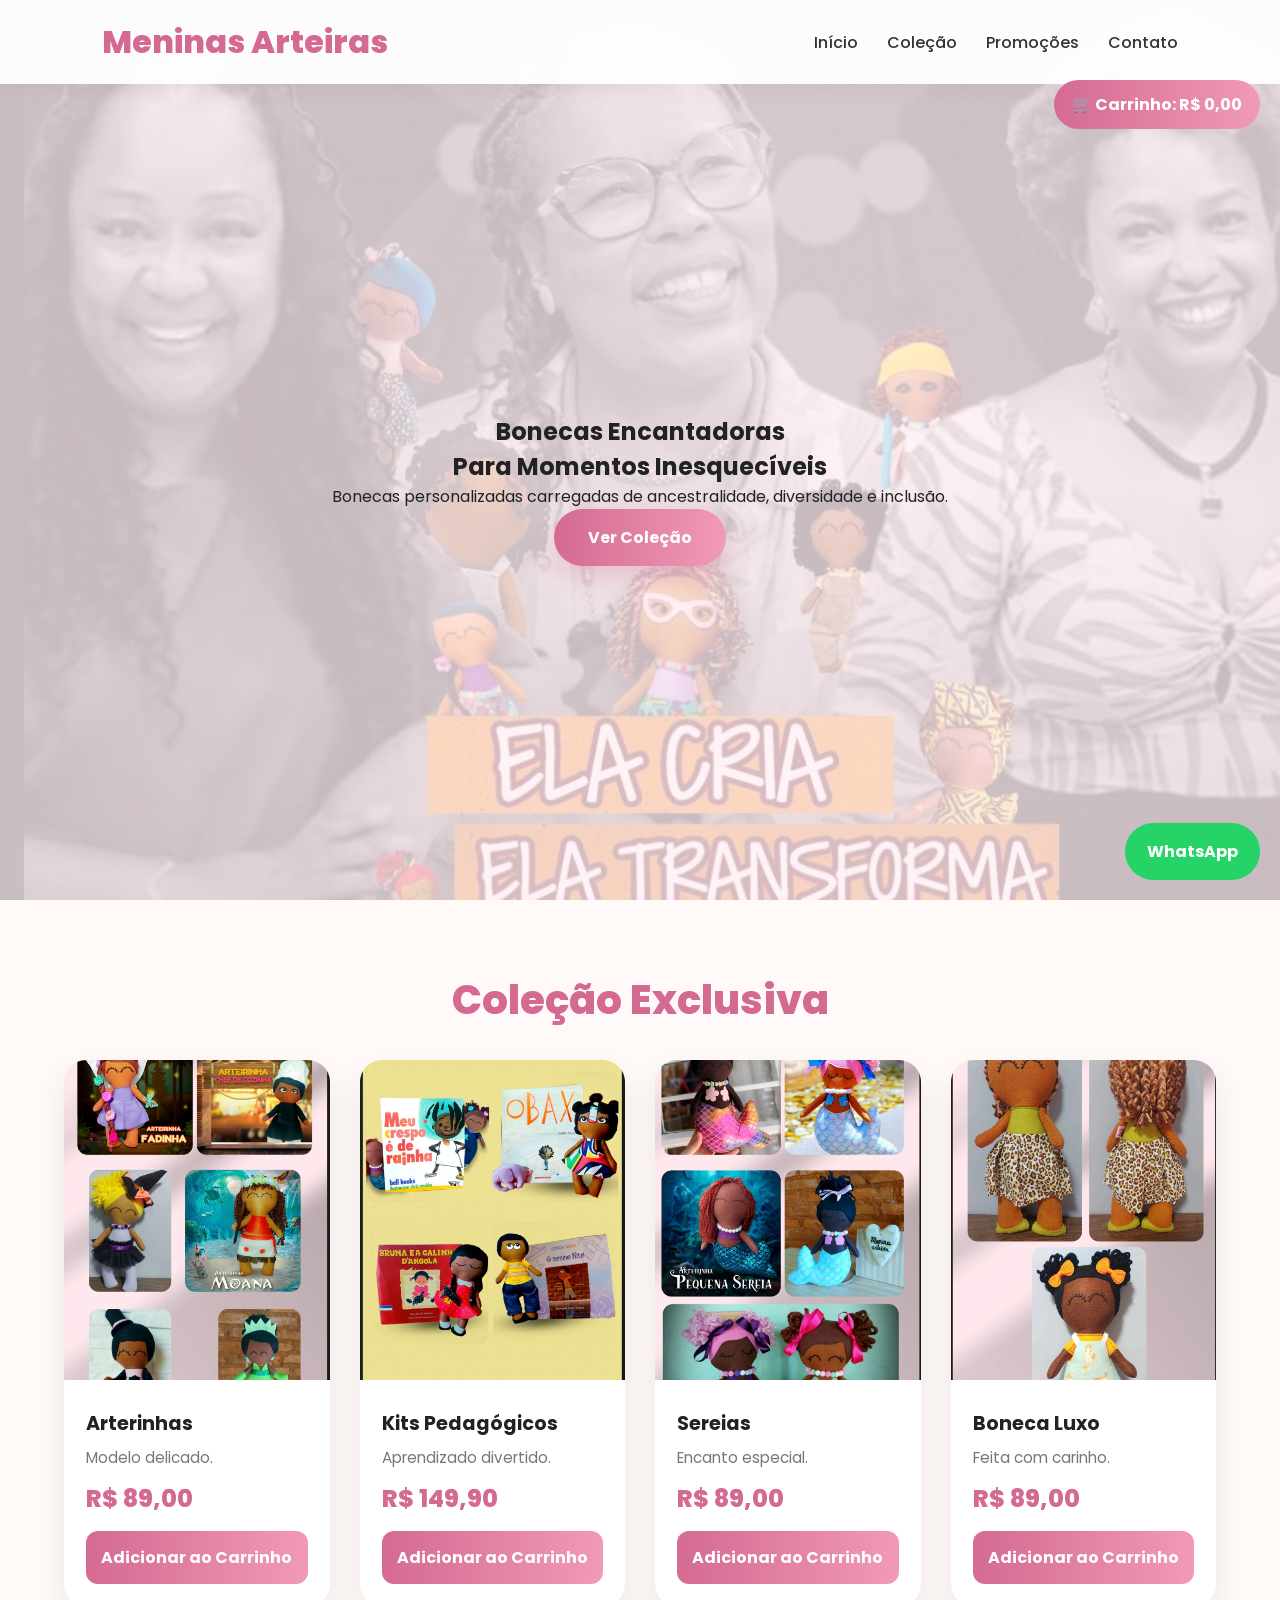
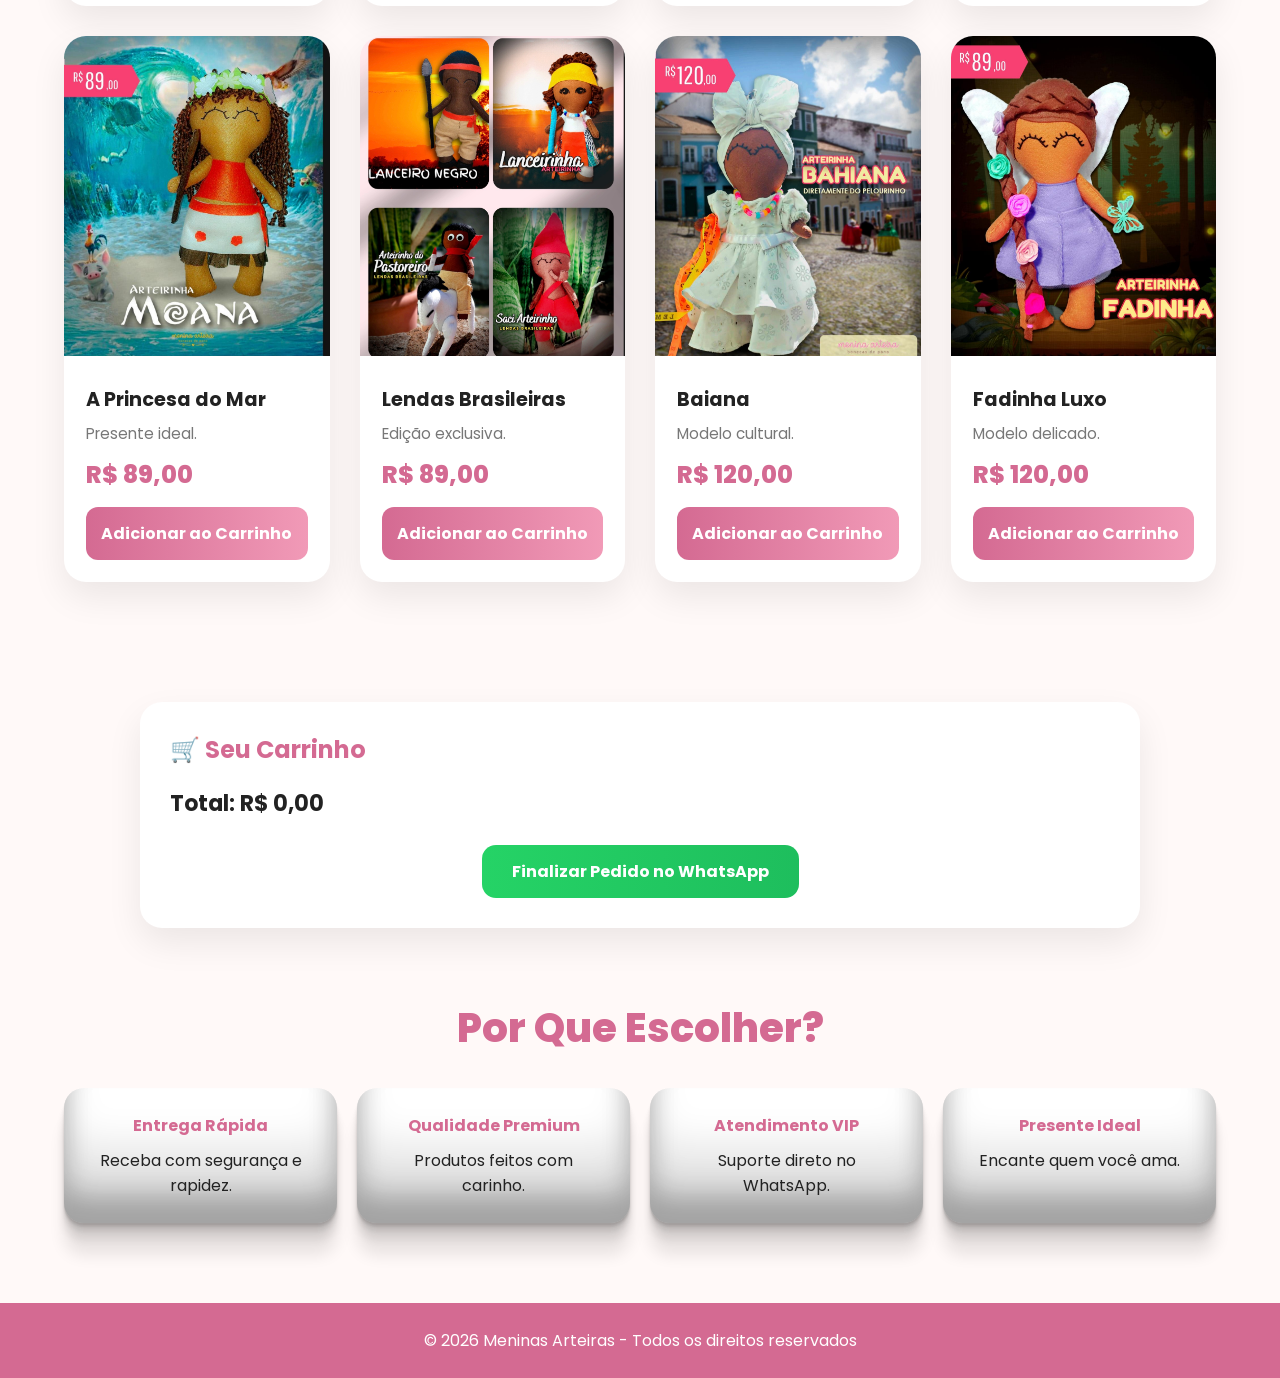
==== index.html @ 26d80d6a "Update index.html" ====
<!DOCTYPE html>
<html lang="pt-BR">
<head>
<meta charset="UTF-8">
<meta name="viewport" content="width=device-width, initial-scale=1.0">
<title>Meninas Arteiras</title>

<link rel="preconnect" href="https://fonts.googleapis.com">
<link href="https://fonts.googleapis.com/css2?family=Poppins:wght@300;400;500;700;800&display=swap" rel="stylesheet">

<style>
*{
margin:0;
padding:0;
box-sizing:border-box;
font-family:'Poppins',sans-serif;
}

body{
background:#fff9f8;
color:#222;
}

/* HEADER */
header{
position:fixed;
top:0;
left:0;
width:100%;
padding:18px 8%;
display:flex;
justify-content:space-between;
align-items:center;
background:rgba(255,255,255,0.95);
backdrop-filter:blur(10px);
z-index:999;
box-shadow:0 5px 20px rgba(0,0,0,.05);
}

.logo{
font-size:2rem;
font-weight:800;
color:#d46a92;
}

nav a{
text-decoration:none;
margin-left:25px;
font-weight:500;
color:#333;
transition:.3s;
}

nav a:hover{
color:#d46a92;
}

/* HERO */
.hero{
min-height:100vh;
display:flex;
align-items:center;
justify-content:center;
text-align:center;
padding:120px 20px 40px;

background:
linear-gradient(rgba(255,240,245,0.78), rgba(255,240,245,0.78)),
url("img/fundo.jpeg");

background-size:cover;
background-position:right center;
background-repeat:no-repeat;
}

/* CELULAR */
@media(max-width:768px){

.hero{
padding:100px 20px 40px;
background-size:cover;
background-position:65% center;
}

.hero h1{
font-size:2.2rem;
line-height:1.2;
}

.hero p{
font-size:1rem;
}

}


.btn{
display:inline-block;
padding:16px 34px;
background:linear-gradient(90deg,#d46a92,#f19ab7);
color:#fff;
text-decoration:none;
font-weight:700;
border-radius:50px;
box-shadow:0 10px 25px rgba(212,106,146,.3);
transition:.3s;
}

.btn:hover{
transform:translateY(-5px);
}

/* TITULO */
.titulo{
text-align:center;
font-size:2.5rem;
margin:70px 0 30px;
color:#d46a92;
font-weight:800;
}

/* PRODUTOS */
.produtos{
width:90%;
max-width:1400px;
margin:auto;
display:grid;
grid-template-columns:repeat(4,1fr);
gap:30px;
padding-bottom:70px;
}

.card{
background:#fff;
border-radius:22px;
overflow:hidden;
box-shadow:0 15px 35px rgba(0,0,0,.08);
transition:.4s;
}

.card:hover{
transform:translateY(-10px);
}

.card img{
width:100%;
height:320px;
object-fit:cover;
}

.info{
padding:22px;
}

.info h3{
font-size:1.2rem;
margin-bottom:8px;
}

.info p{
color:#777;
font-size:.95rem;
margin-bottom:12px;
}

.preco{
font-size:1.5rem;
font-weight:800;
color:#d46a92;
margin-bottom:15px;
}

button{
width:100%;
padding:14px;
border:none;
border-radius:12px;
background:linear-gradient(90deg,#d46a92,#f19ab7);
color:#fff;
font-size:1rem;
font-weight:700;
cursor:pointer;
transition:.3s;
}

button:hover{
transform:scale(1.03);
}

/* CARRINHO */
#carrinho-total{
position:fixed;
top:80px;
right:20px;
background:linear-gradient(90deg,#d46a92,#f19ab7);
color:#fff;
padding:12px 18px;
border-radius:50px;
font-weight:700;
z-index:999;
}

#carrinho{
background:#fff;
width:90%;
max-width:1000px;
margin:50px auto;
padding:30px;
border-radius:22px;
box-shadow:0 15px 35px rgba(0,0,0,.08);
}

#carrinho h2{
color:#d46a92;
margin-bottom:20px;
}

#lista-carrinho{
list-style:none;
padding:0;
}

#lista-carrinho li{
background:#fff7fa;
padding:15px;
border-radius:12px;
margin-bottom:12px;
display:flex;
justify-content:space-between;
align-items:center;
gap:15px;
flex-wrap:wrap;
}

#lista-carrinho button{
width:auto;
padding:10px 18px;
background:#ff4d6d;
}

.btn-finalizar{
width:auto;
padding:14px 30px;
display:block;
margin:25px auto 0;
background:linear-gradient(90deg,#25D366,#1ebe5d);
border-radius:14px;
}

/* BENEFICIOS */
.beneficios{
display:grid;
grid-template-columns:repeat(auto-fit,minmax(220px,1fr));
gap:20px;
width:90%;
max-width:1200px;
margin:0 auto 80px;
}

.box{
background:#fff;
padding:25px;
border-radius:20px;
text-align:center;
box-shadow: rgba(0, 0, 0, 0.17) 0px -23px 25px 0px inset, rgba(0, 0, 0, 0.15) 0px -36px 30px 0px inset, rgba(0, 0, 0, 0.1) 0px -79px 40px 0px inset, rgba(0, 0, 0, 0.06) 0px 2px 1px, rgba(0, 0, 0, 0.09) 0px 4px 2px, rgba(0, 0, 0, 0.09) 0px 8px 4px, rgba(0, 0, 0, 0.09) 0px 16px 8px, rgba(0, 0, 0, 0.09) 0px 32px 16px;
}

.box h4{
color:#d46a92;
margin-bottom:10px;
}

/* WHATSAPP */
.whats{
position:fixed;
right:20px;
bottom:20px;
background:#25D366;
color:#fff;
padding:16px 22px;
border-radius:50px;
text-decoration:none;
font-weight:700;
z-index:999;
}

/* FOOTER */
footer{
background:#d46a92;
color:#fff;
text-align:center;
padding:25px;
margin-top:50px;
}

/* RESPONSIVO */
@media(max-width:1000px){
.produtos{
grid-template-columns:repeat(2,1fr);
}
}

@media(max-width:768px){

nav{
display:none;
}

.hero h1{
font-size:2.6rem;
}

.card img{
height:260px;
}

#carrinho-total{
top:auto;
bottom:80px;
right:15px;
}
}

@media(max-width:600px){
.produtos{
grid-template-columns:1fr;
}
}
</style>
</head>

<body>

<header>
<div class="logo">Meninas Arteiras</div>

<nav>
<a href="#">Início</a>
<a href="#produtos">Coleção</a>
<a href="#">Promoções</a>
<a href="#">Contato</a>
</nav>
</header>

<section class="hero">
<div>
<h1>Bonecas Encantadoras<br>Para Momentos Inesquecíveis</h1>
<p>Bonecas personalizadas carregadas de ancestralidade, diversidade e inclusão.</p>

<a href="https://www.instagram.com/meninaarteirabonecasdepano?igsh=MTU3bzZnc3U4emwzcA==" class="btn" target="_blank">
Ver Coleção
</a>
</div>
</section>

<h2 class="titulo" id="produtos">Coleção Exclusiva</h2>

<section class="produtos">

<div class="card">
<img src="img/arterinha.jpg">
<div class="info">
<h3>Arterinhas</h3>
<p>Modelo delicado.</p>
<div class="preco">R$ 89,00</div>
<button onclick="adicionar('Arterinhas',89)">Adicionar ao Carrinho</button>
</div>
</div>

<div class="card">
<img src="img/kits.jpg">
<div class="info">
<h3>Kits Pedagógicos</h3>
<p>Aprendizado divertido.</p>
<div class="preco">R$ 149,90</div>
<button onclick="adicionar('Kits Pedagógicos',149.90)">Adicionar ao Carrinho</button>
</div>
</div>

<div class="card">
<img src="img/sereias.jpg">
<div class="info">
<h3>Sereias</h3>
<p>Encanto especial.</p>
<div class="preco">R$ 89,00</div>
<button onclick="adicionar('Sereias',89)">Adicionar ao Carrinho</button>
</div>
</div>

<div class="card">
<img src="img/arterinhas.jpg">
<div class="info">
<h3>Boneca Luxo</h3>
<p>Feita com carinho.</p>
<div class="preco">R$ 89,00</div>
<button onclick="adicionar('Boneca Luxo',89)">Adicionar ao Carrinho</button>
</div>
</div>

<div class="card">
<img src="img/moana.jpeg">
<div class="info">
<h3>A Princesa do Mar</h3>
<p>Presente ideal.</p>
<div class="preco">R$ 89,00</div>
<button onclick="adicionar('Princesa do Mar',89)">Adicionar ao Carrinho</button>
</div>
</div>

<div class="card">
<img src="img/lendas.jpg">
<div class="info">
<h3>Lendas Brasileiras</h3>
<p>Edição exclusiva.</p>
<div class="preco">R$ 89,00</div>
<button onclick="adicionar('Lendas Brasileiras',89)">Adicionar ao Carrinho</button>
</div>
</div>

<div class="card">
<img src="img/baia.jpeg">
<div class="info">
<h3>Baiana</h3>
<p>Modelo cultural.</p>
<div class="preco">R$ 120,00</div>
<button onclick="adicionar('Baiana',120)">Adicionar ao Carrinho</button>
</div>
</div>

<div class="card">
<img src="img/fadinha.jpeg">
<div class="info">
<h3>Fadinha Luxo</h3>
<p>Modelo delicado.</p>
<div class="preco">R$ 120,00</div>
<button onclick="adicionar('Fadinha Luxo',120)">Adicionar ao Carrinho</button>
</div>
</div>

</section>

<section id="carrinho">

<h2>🛒 Seu Carrinho</h2>

<ul id="lista-carrinho"></ul>

<div style="margin-top:20px;font-size:22px;font-weight:700;">
Total: <span id="total">R$ 0,00</span>
</div>

<button class="btn-finalizar" onclick="finalizarCompra()">
Finalizar Pedido no WhatsApp
</button>

</section>

<div id="carrinho-total">
🛒 Carrinho: R$ 0,00
</div>

<h2 class="titulo">Por Que Escolher?</h2>

<section class="beneficios">

<div class="box">
<h4>Entrega Rápida</h4>
<p>Receba com segurança e rapidez.</p>
</div>

<div class="box">
<h4>Qualidade Premium</h4>
<p>Produtos feitos com carinho.</p>
</div>

<div class="box">
<h4>Atendimento VIP</h4>
<p>Suporte direto no WhatsApp.</p>
</div>

<div class="box">
<h4>Presente Ideal</h4>
<p>Encante quem você ama.</p>
</div>

</section>

<a class="whats" href="https://wa.me/55SEUNUMERO" target="_blank">
WhatsApp
</a>

<footer>
© 2026 Meninas Arteiras - Todos os direitos reservados
</footer>

<script src="script.js"></script>

</body>
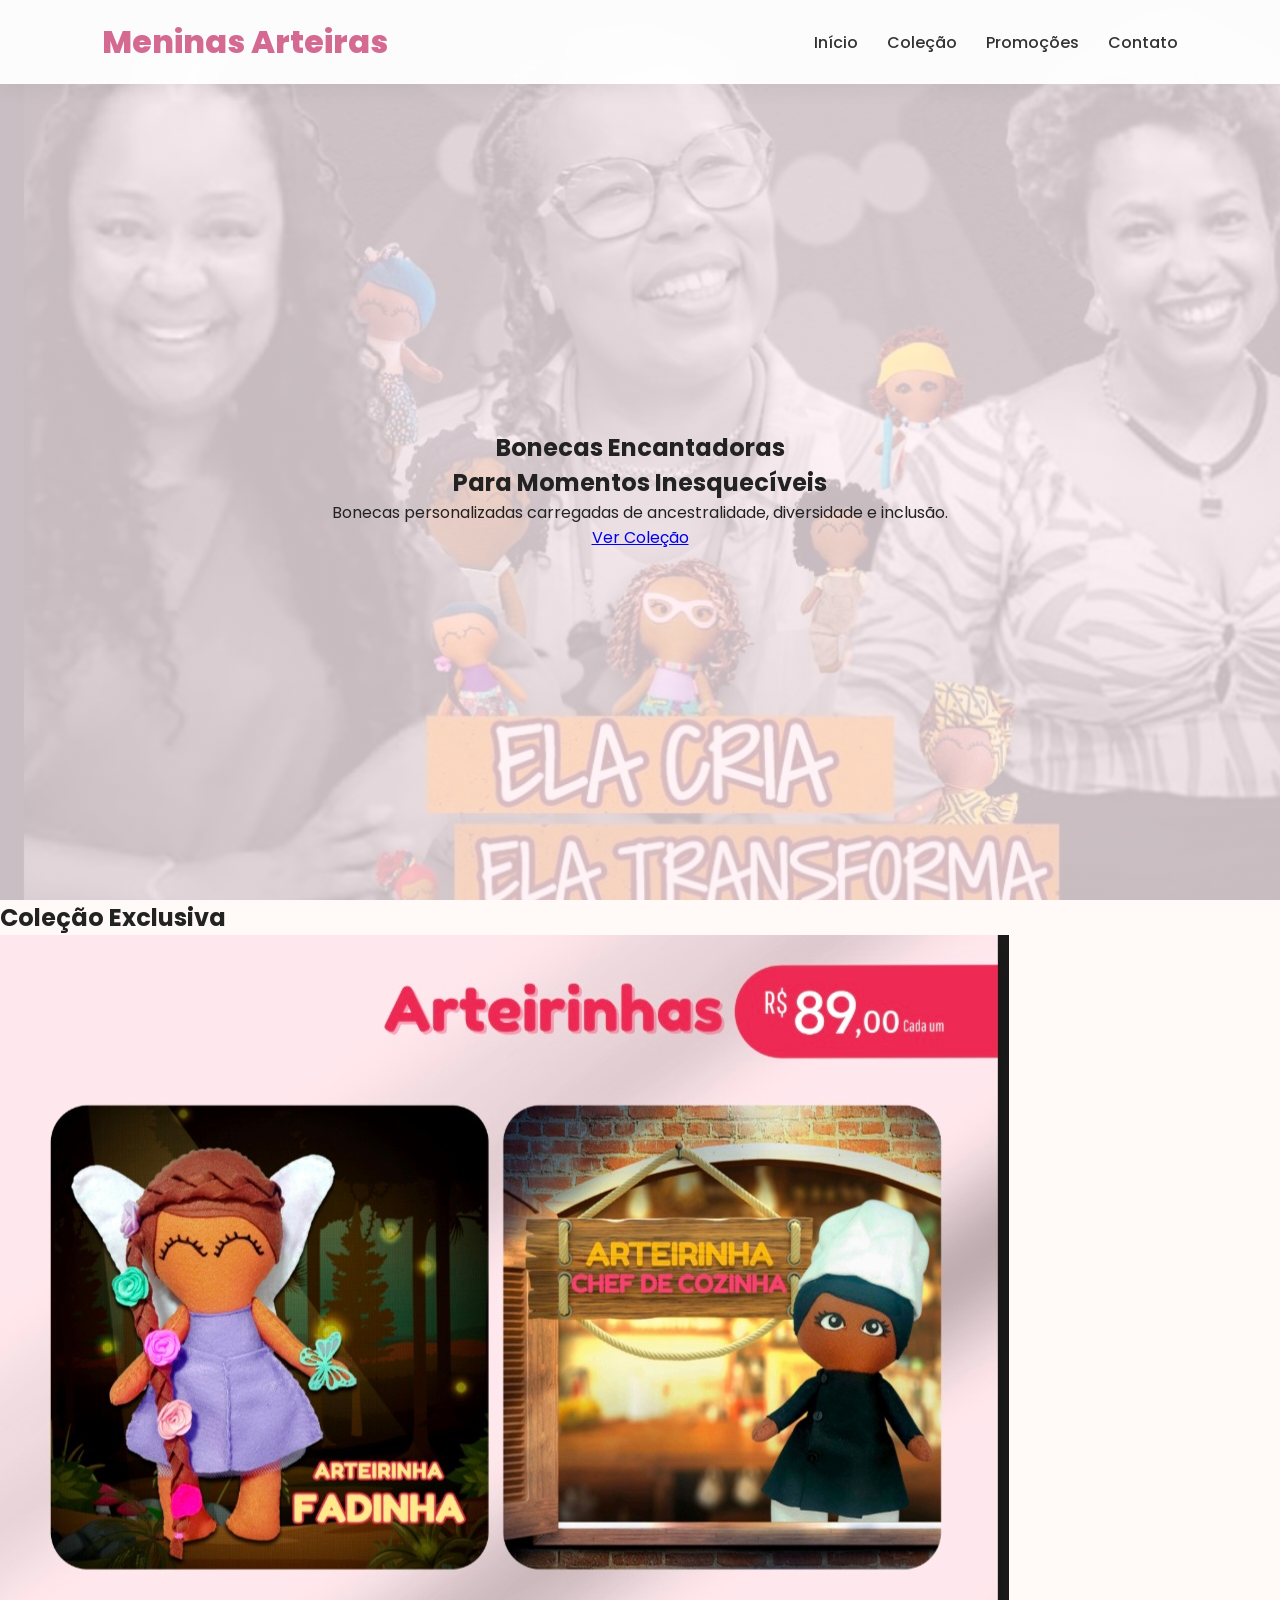
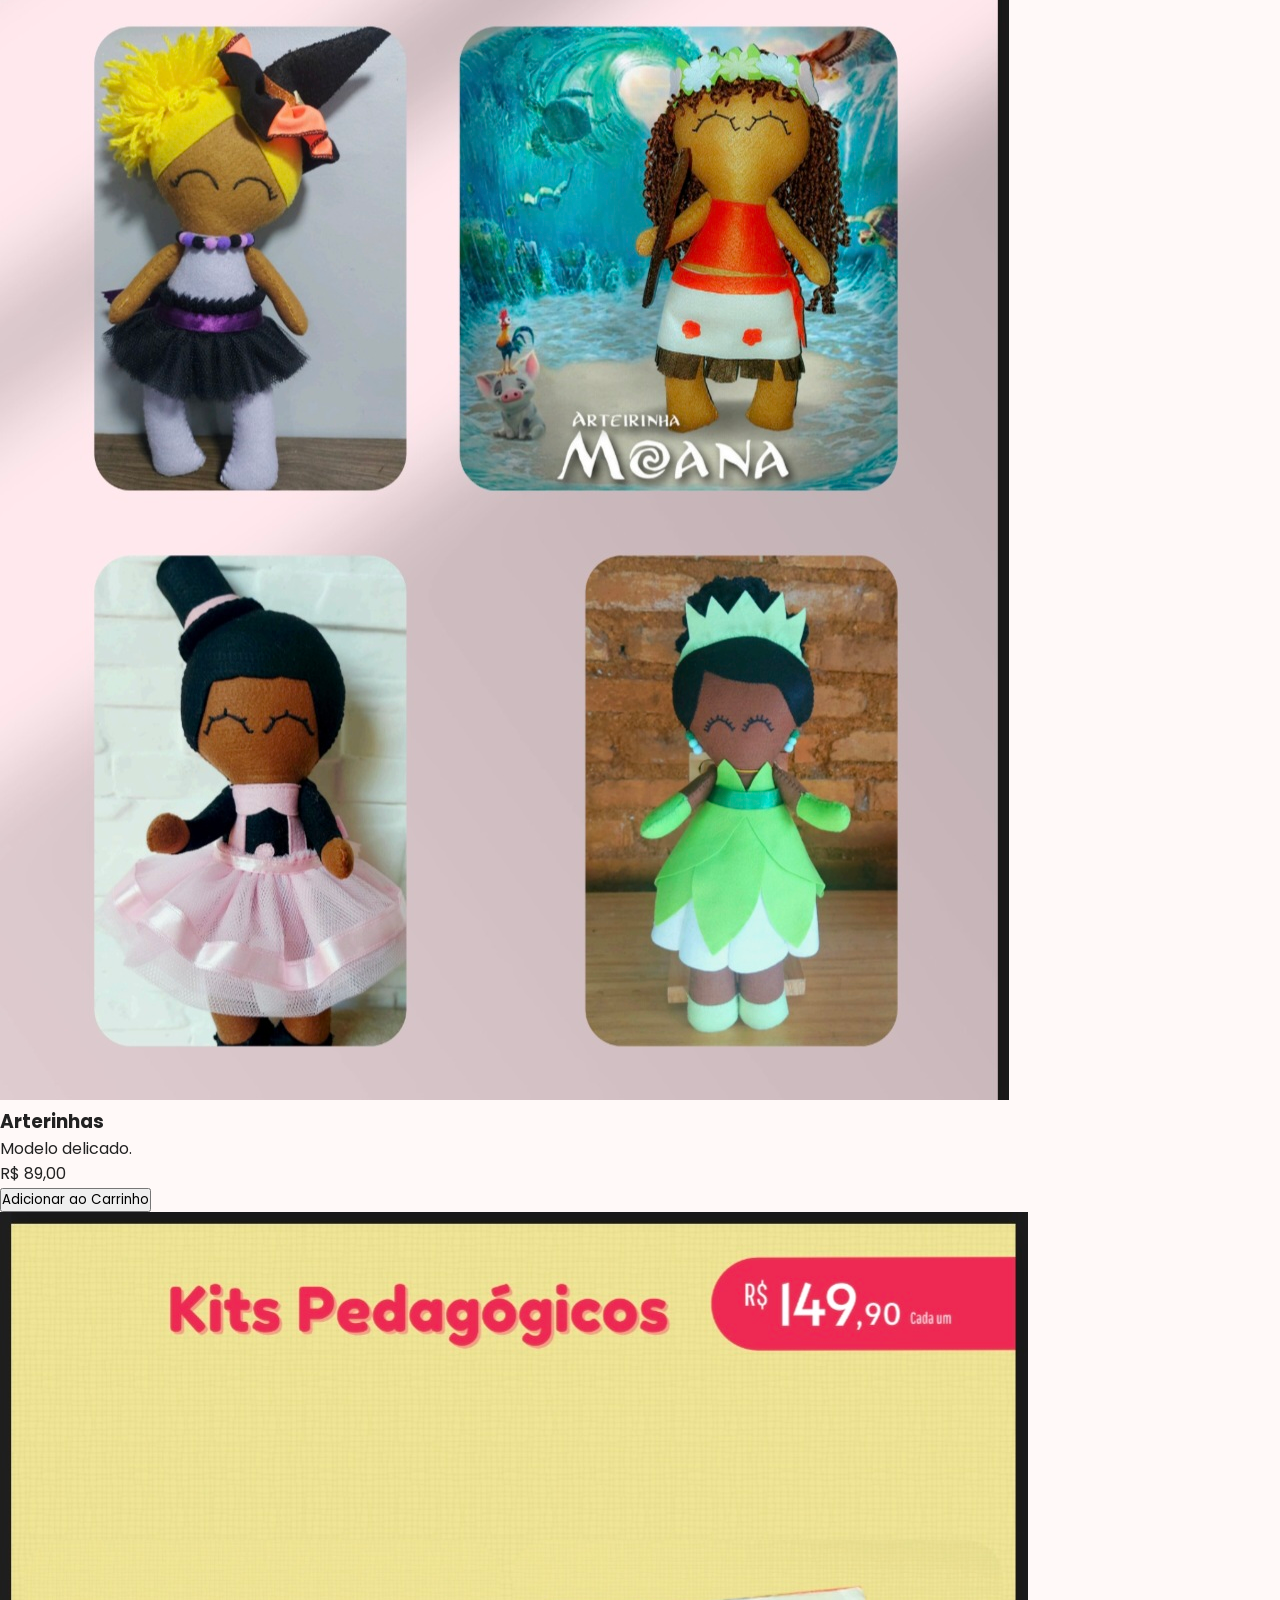
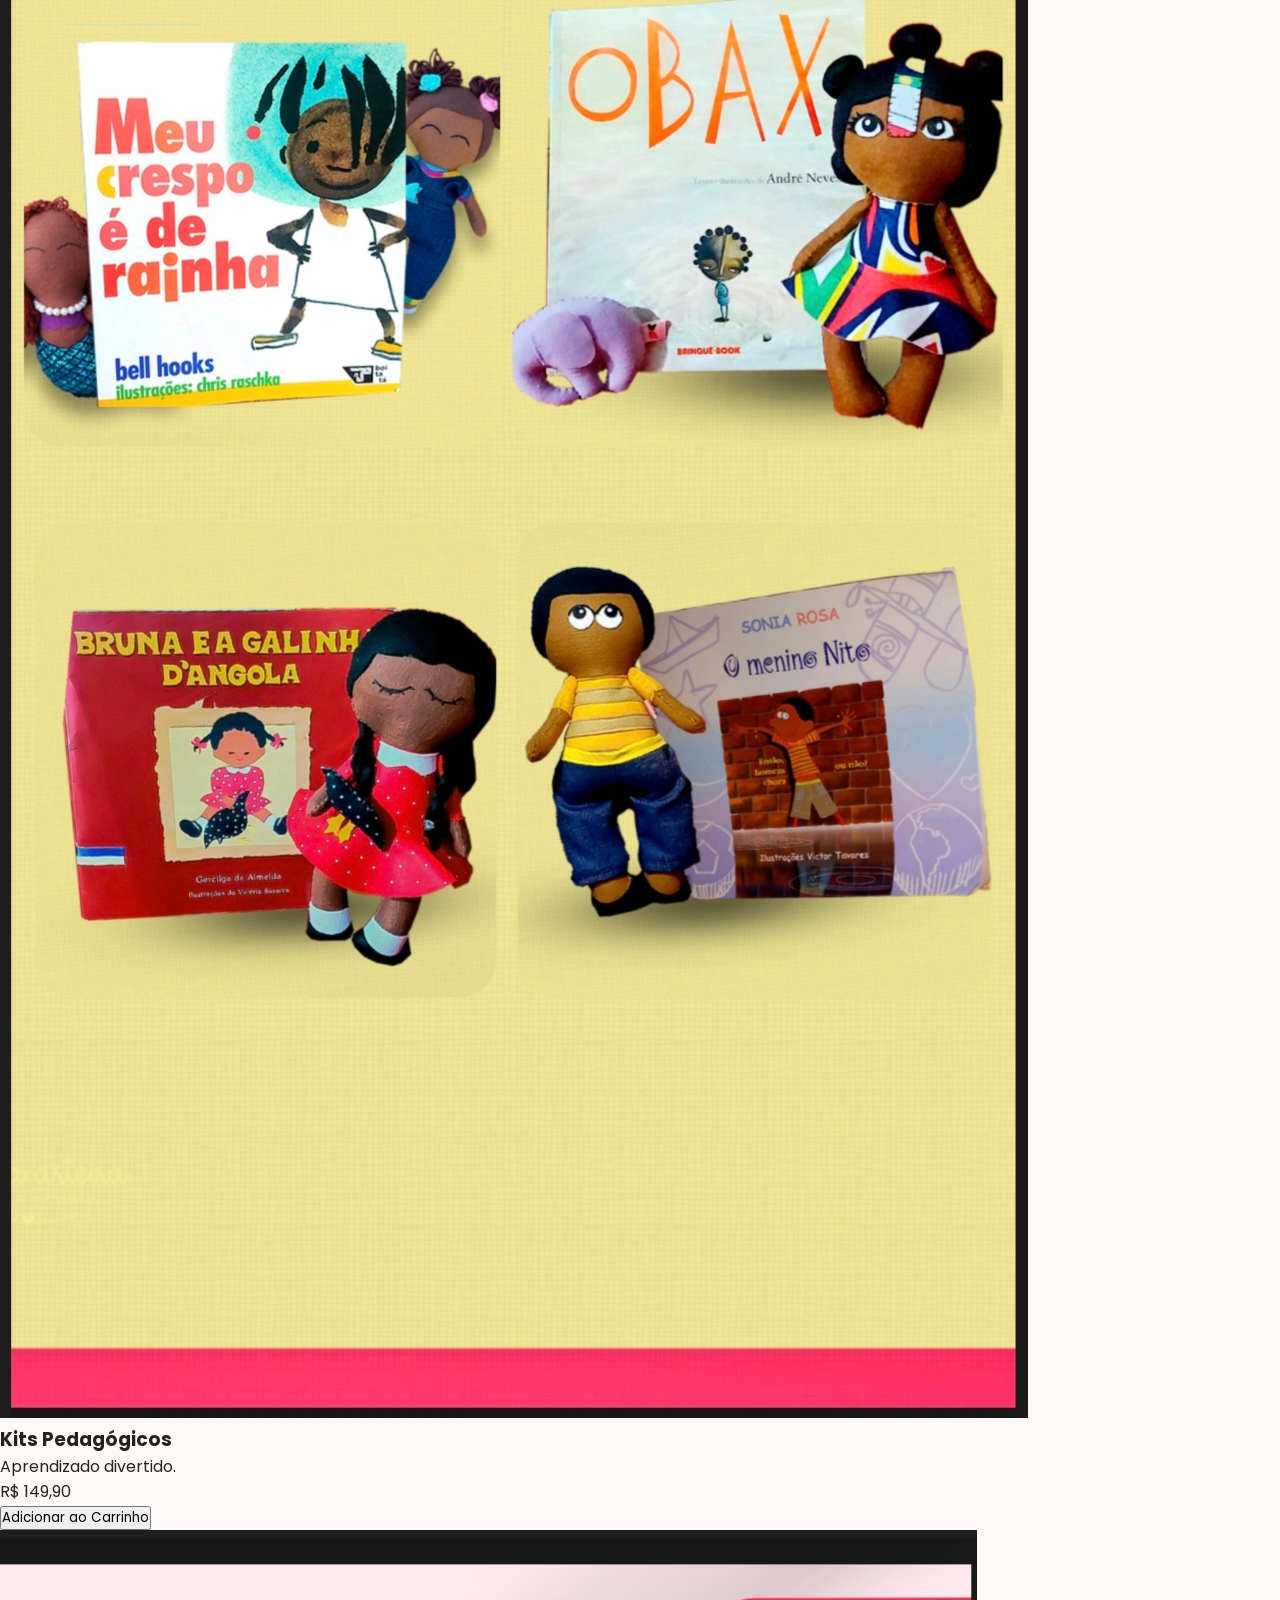
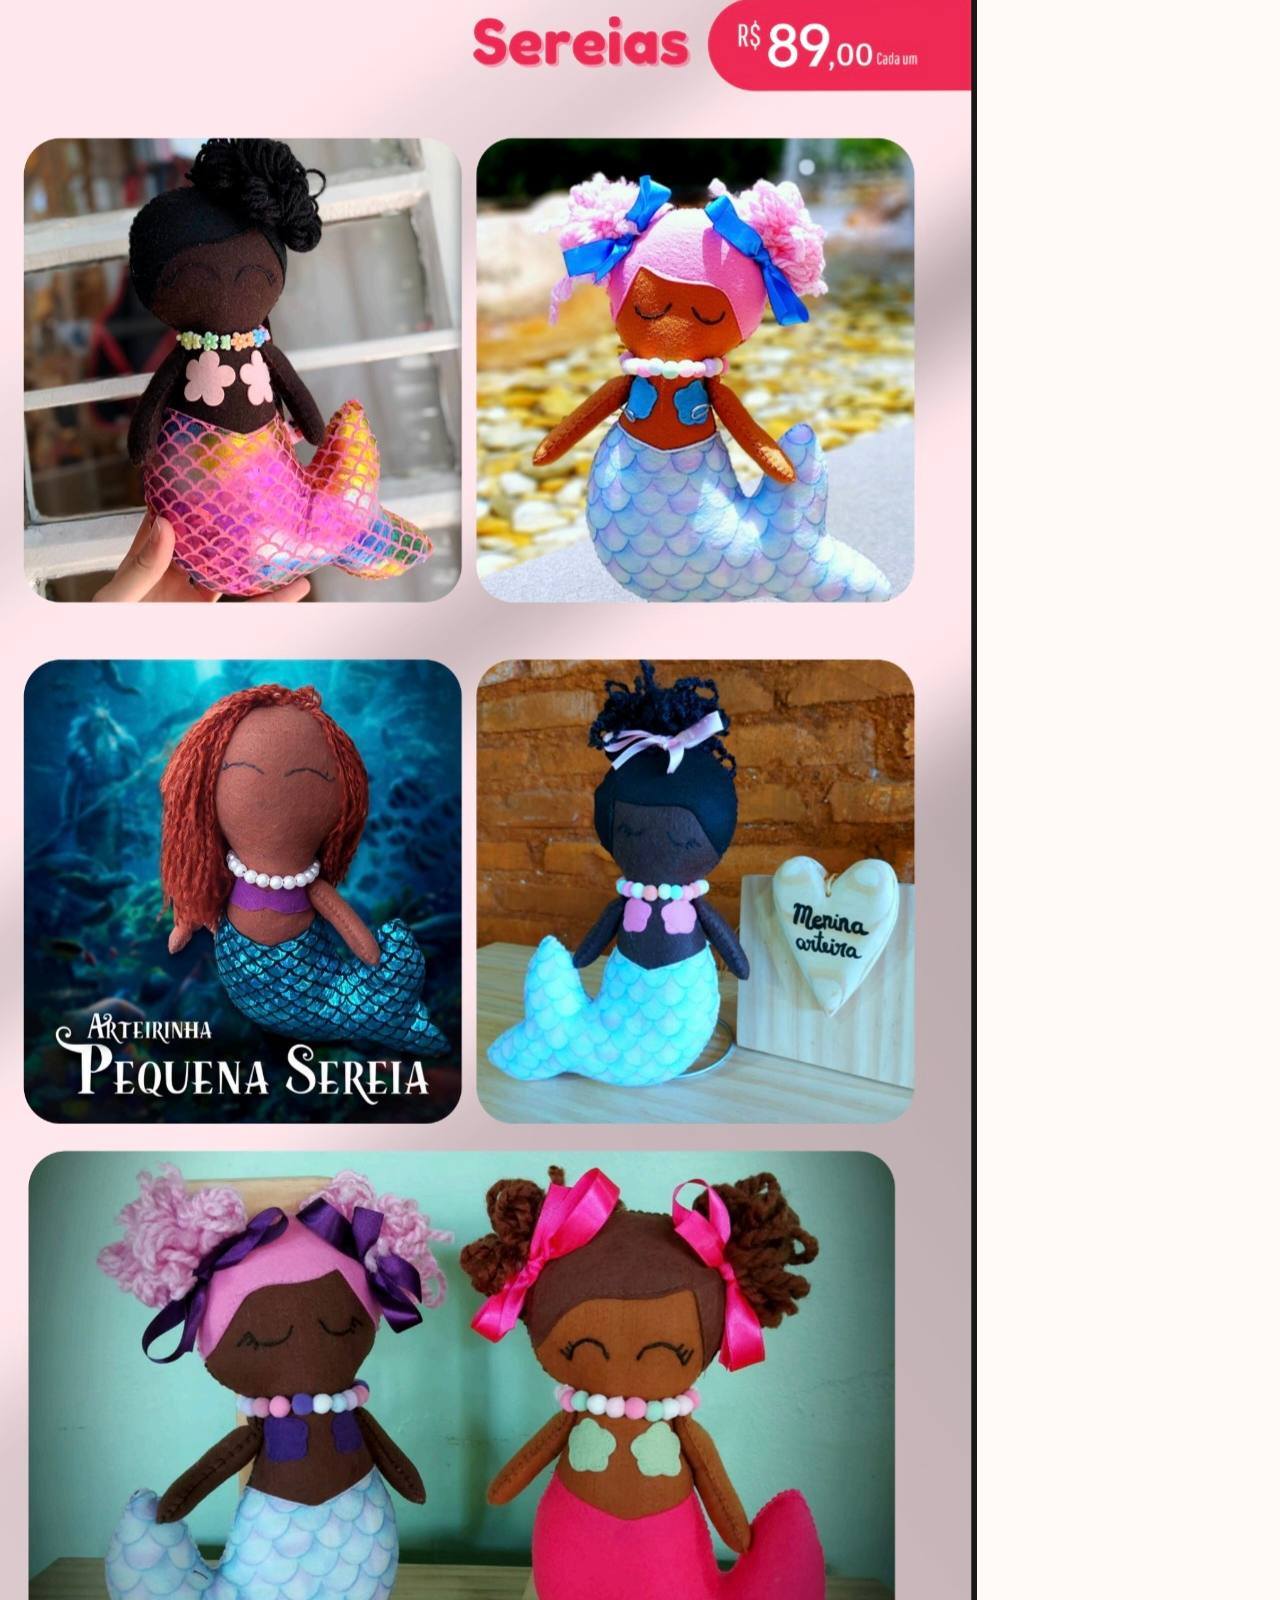
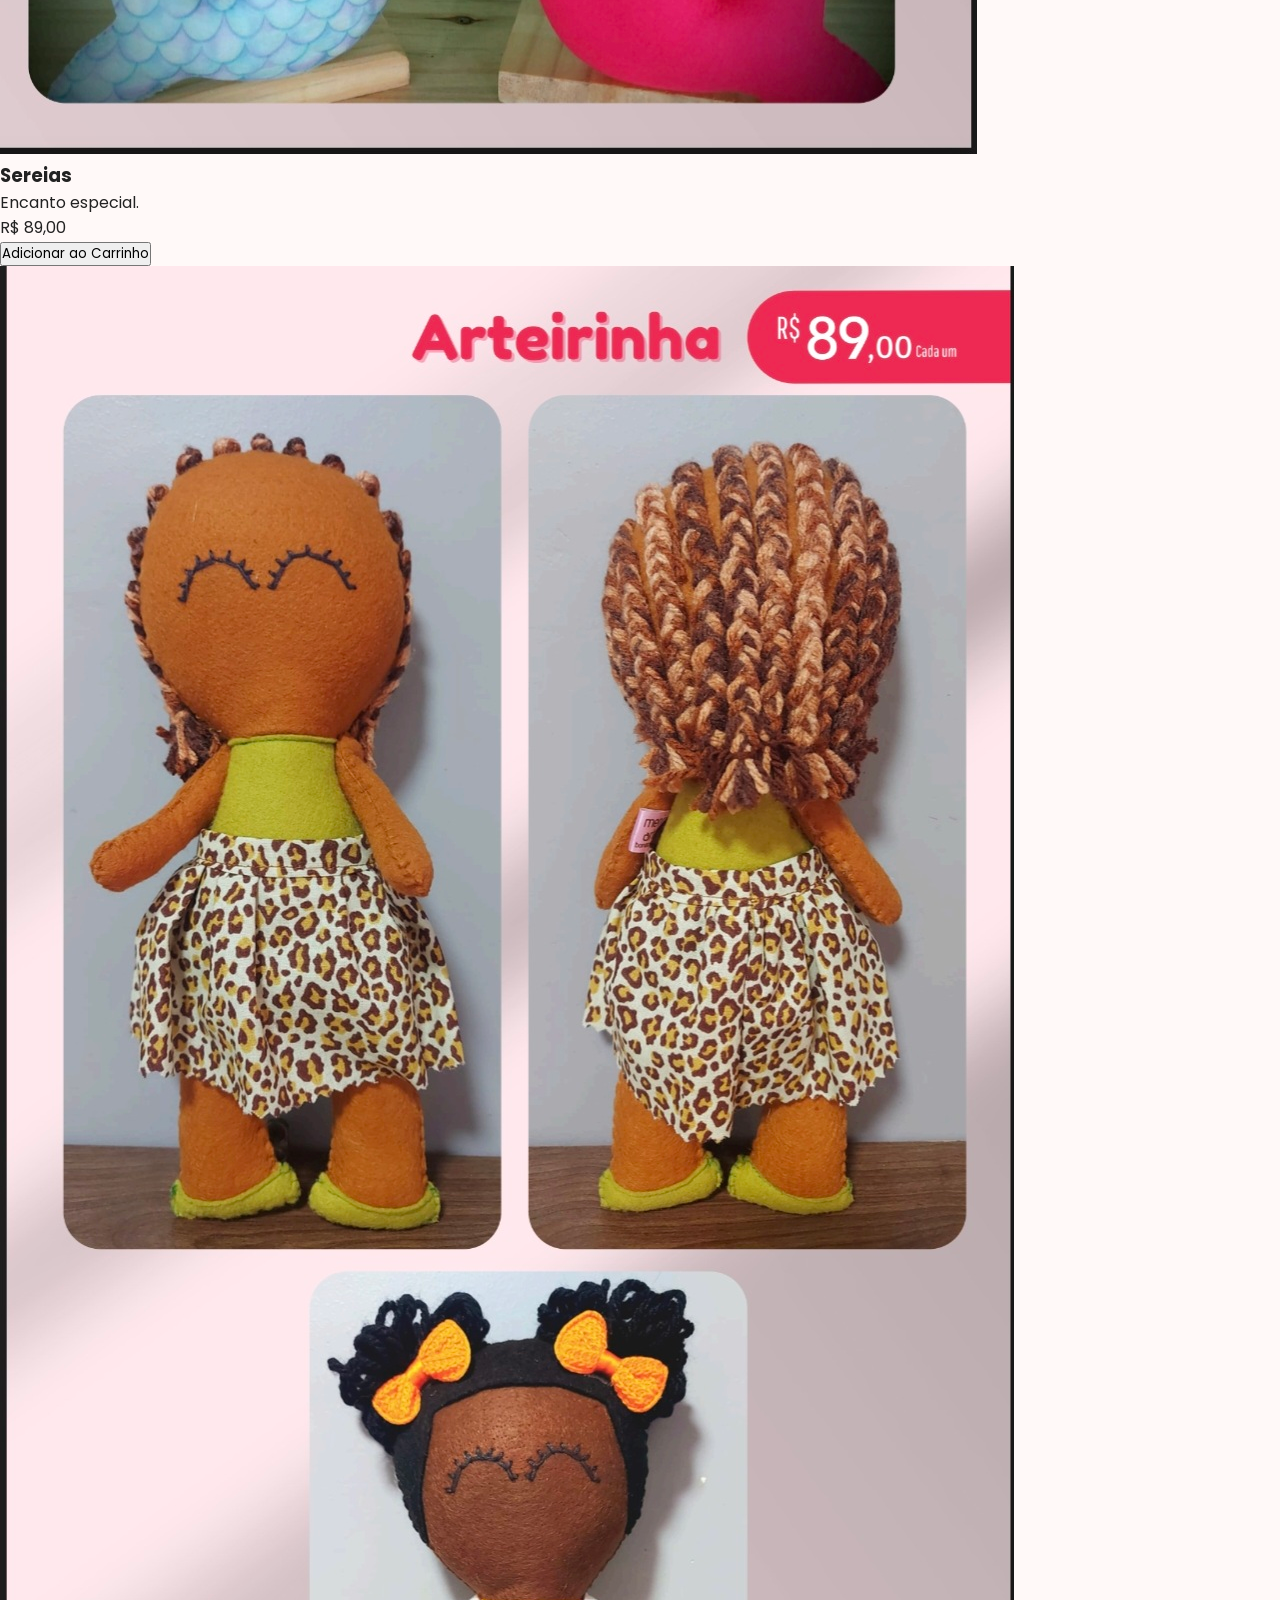
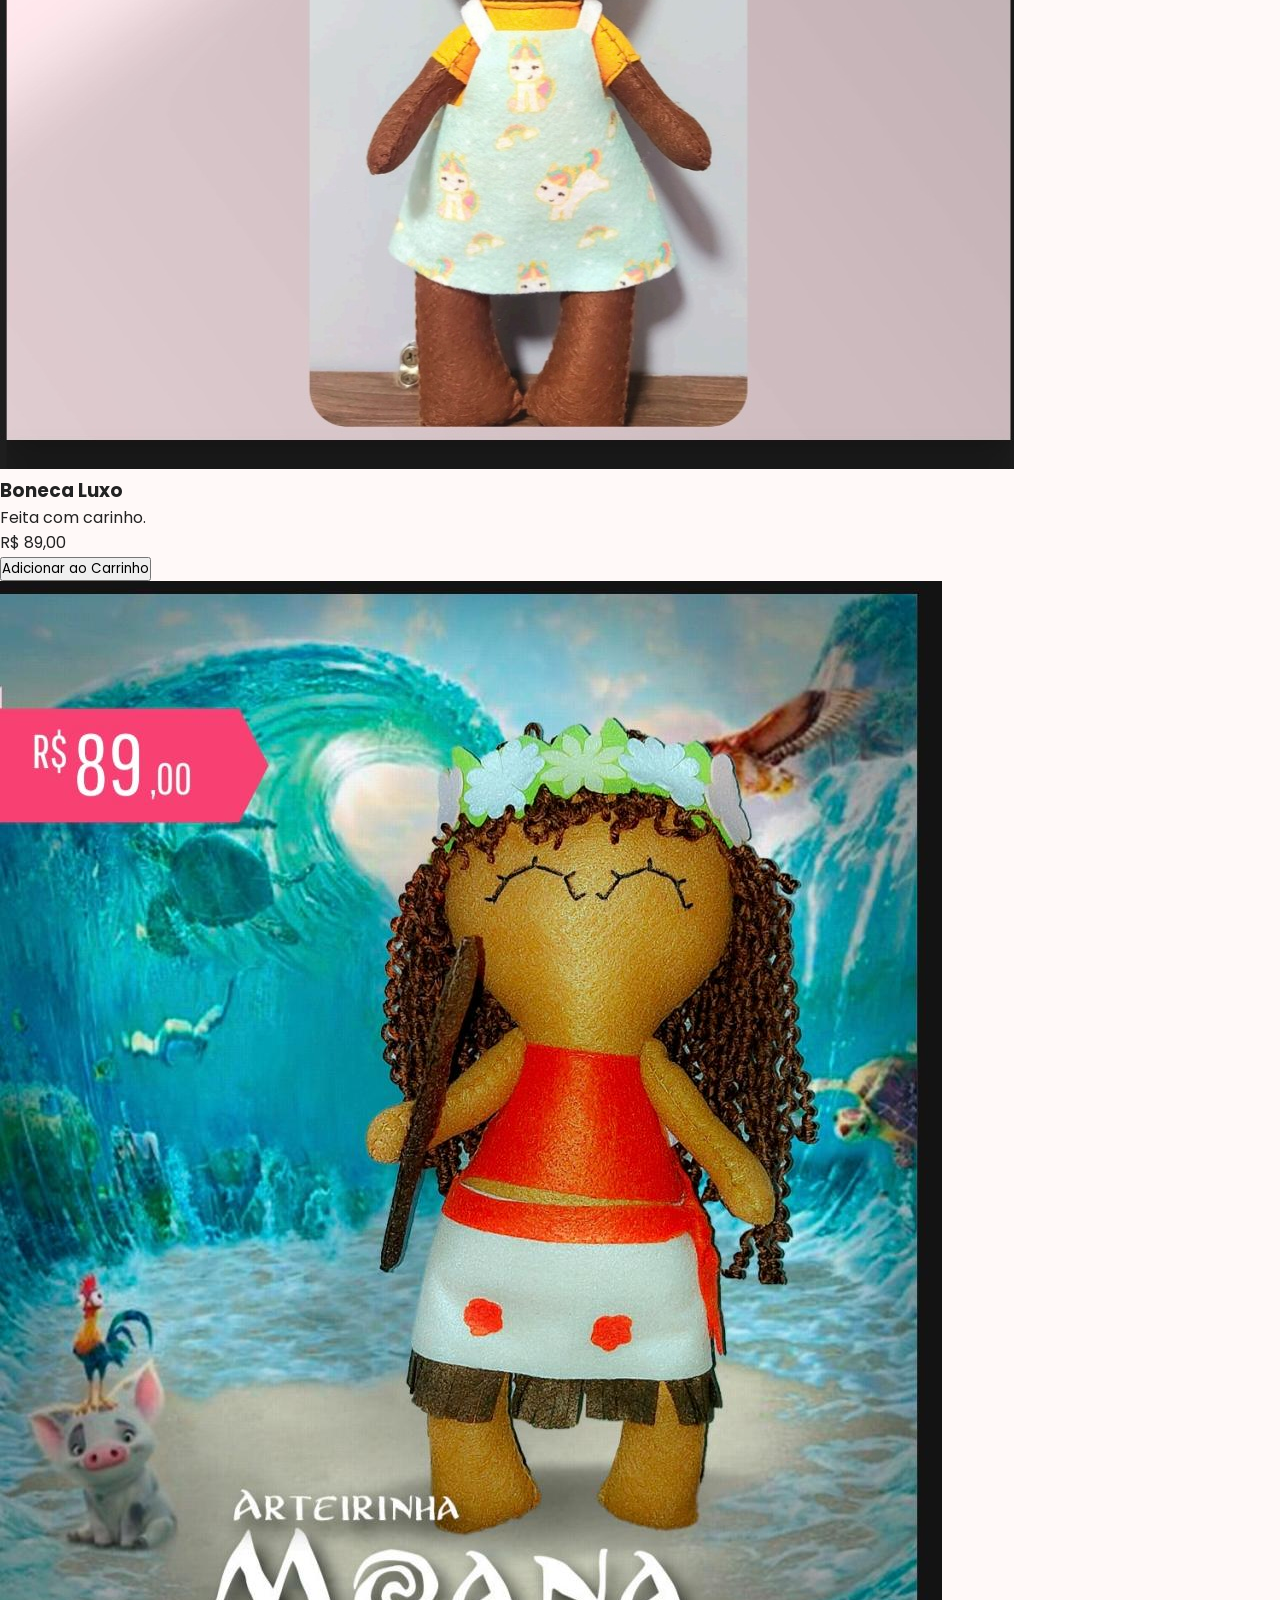
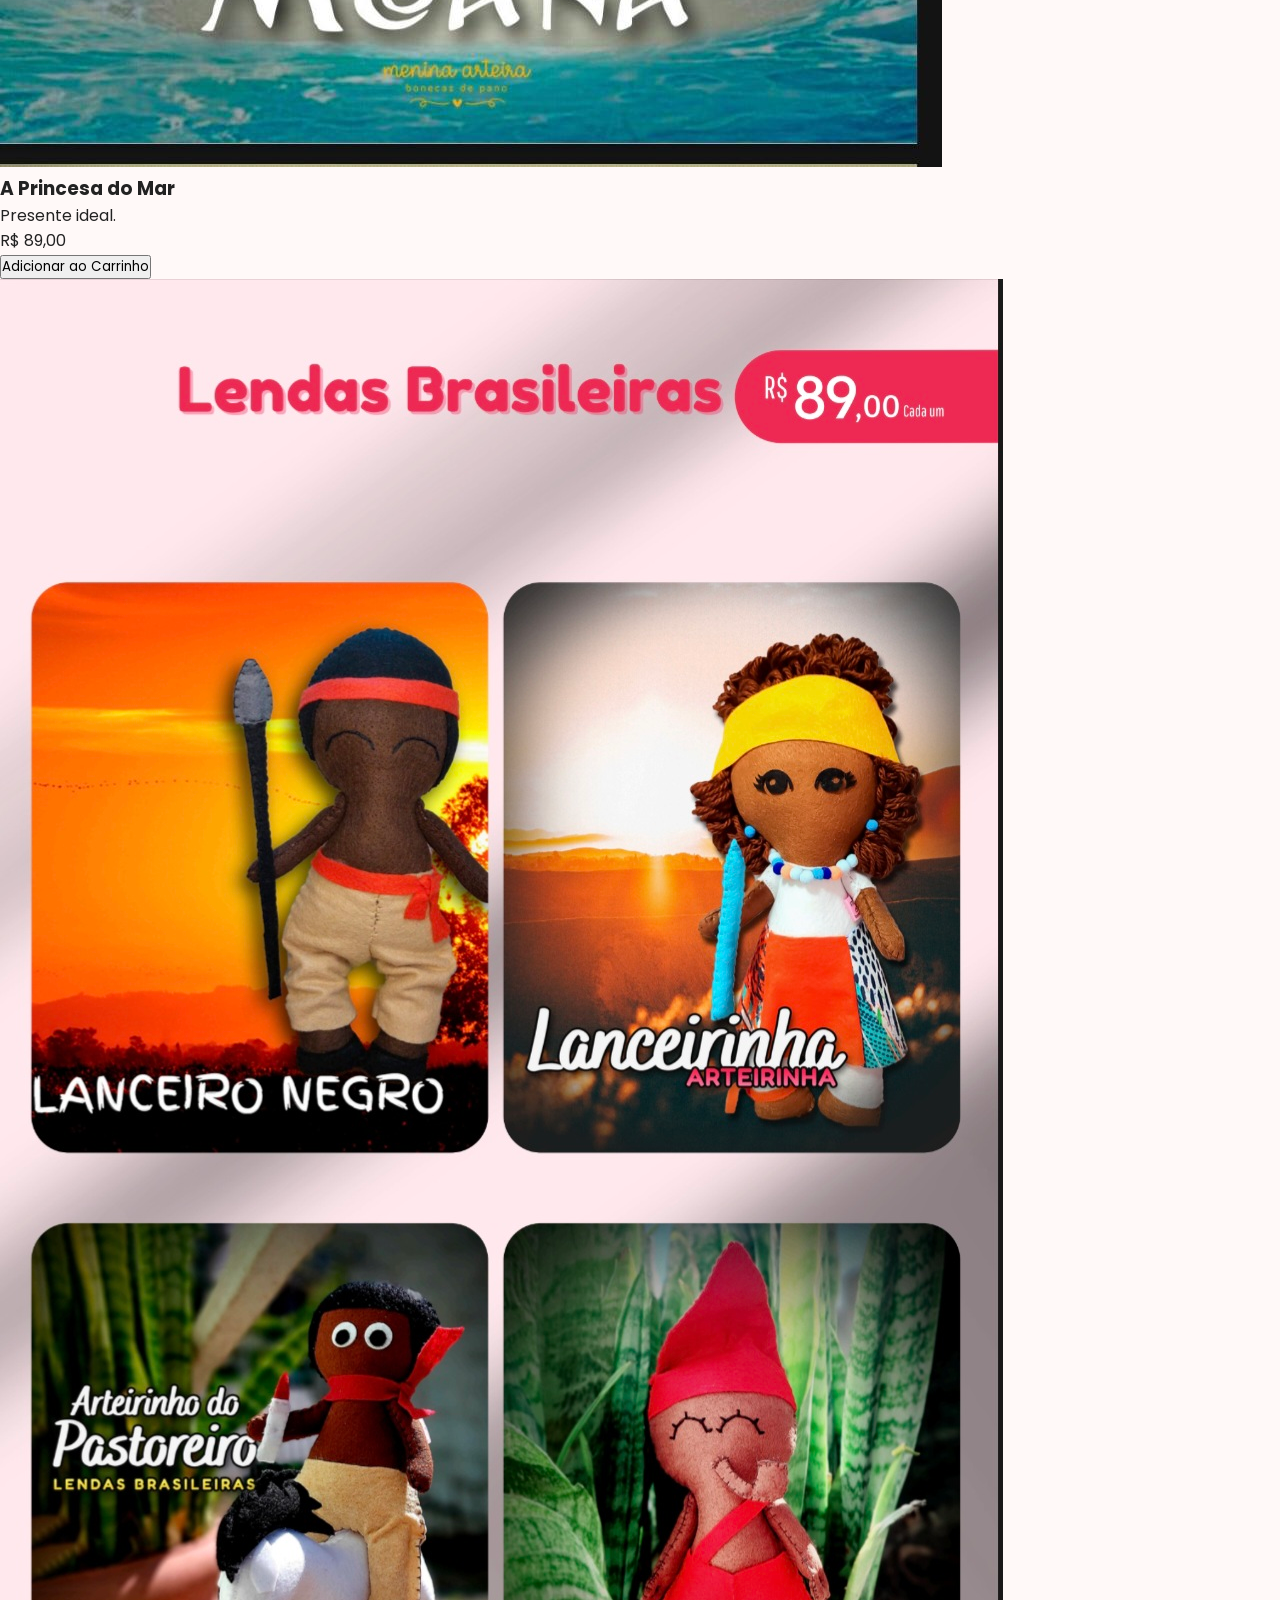
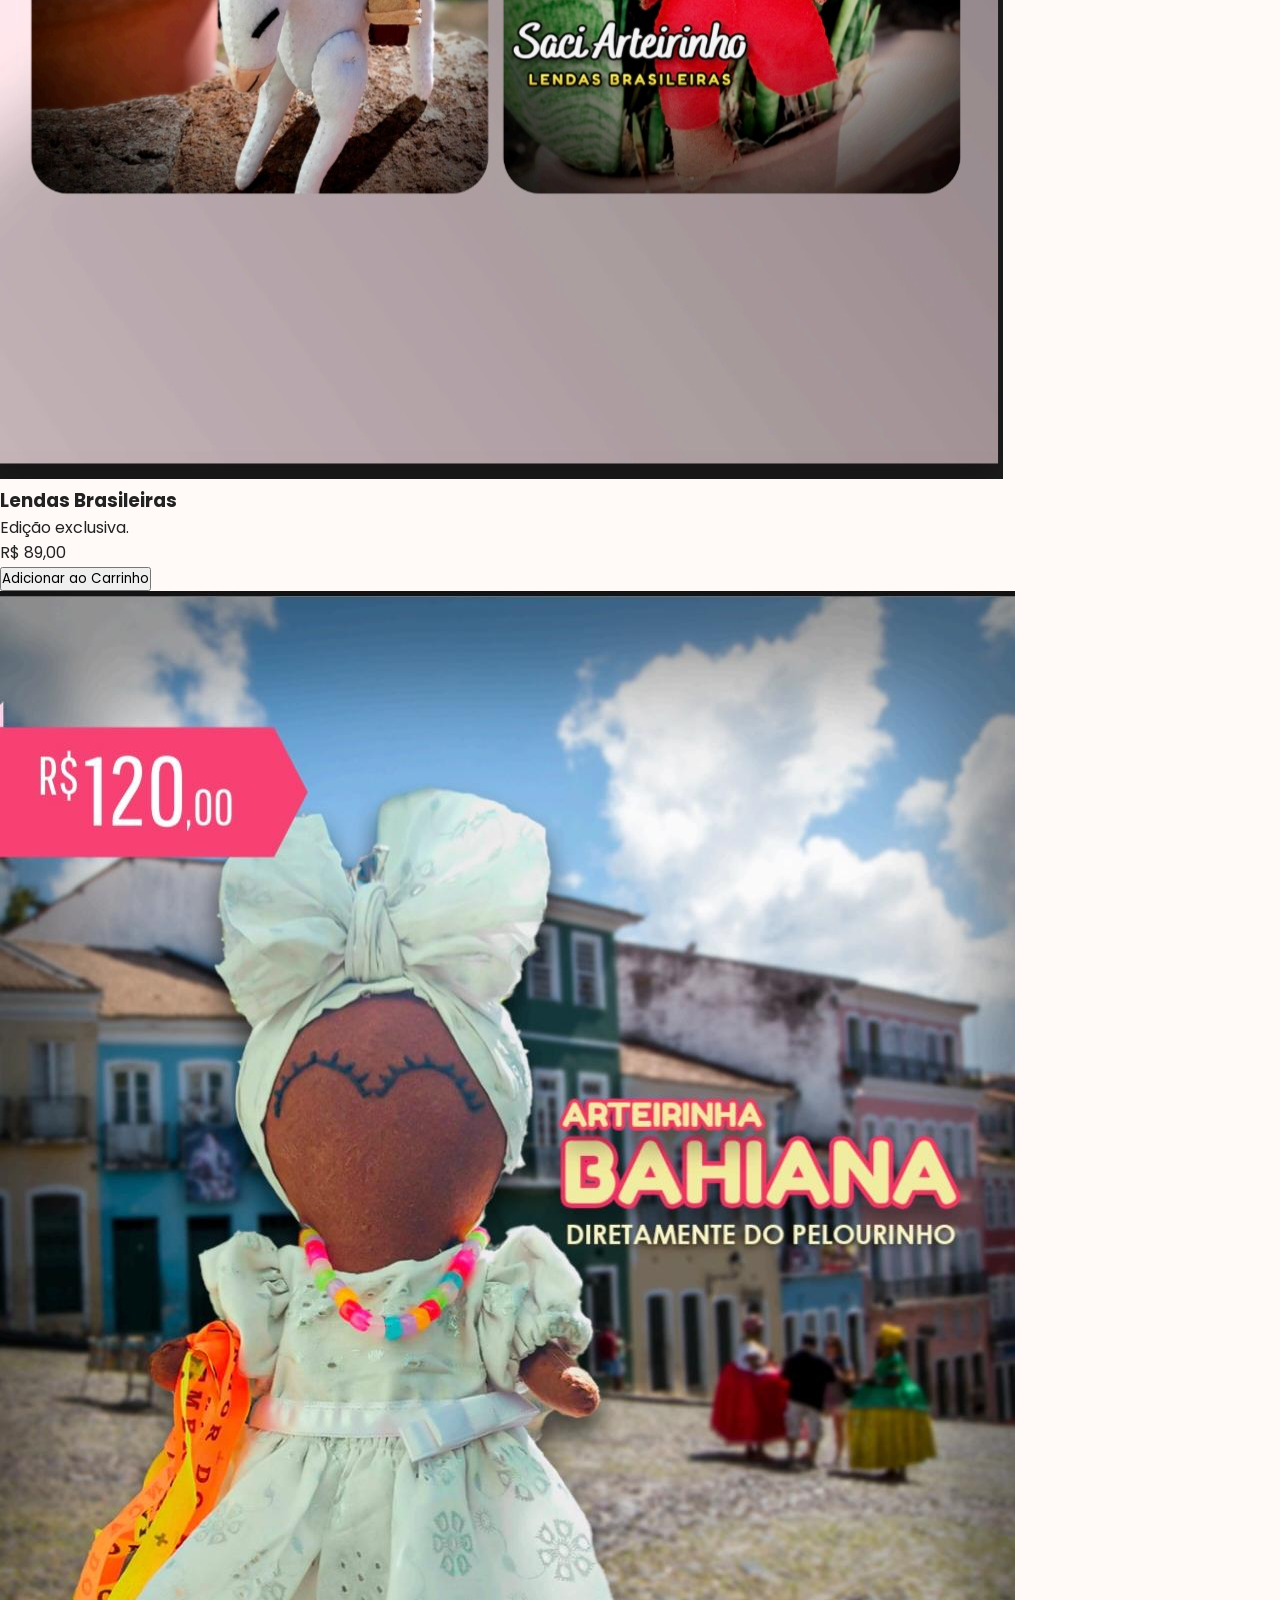
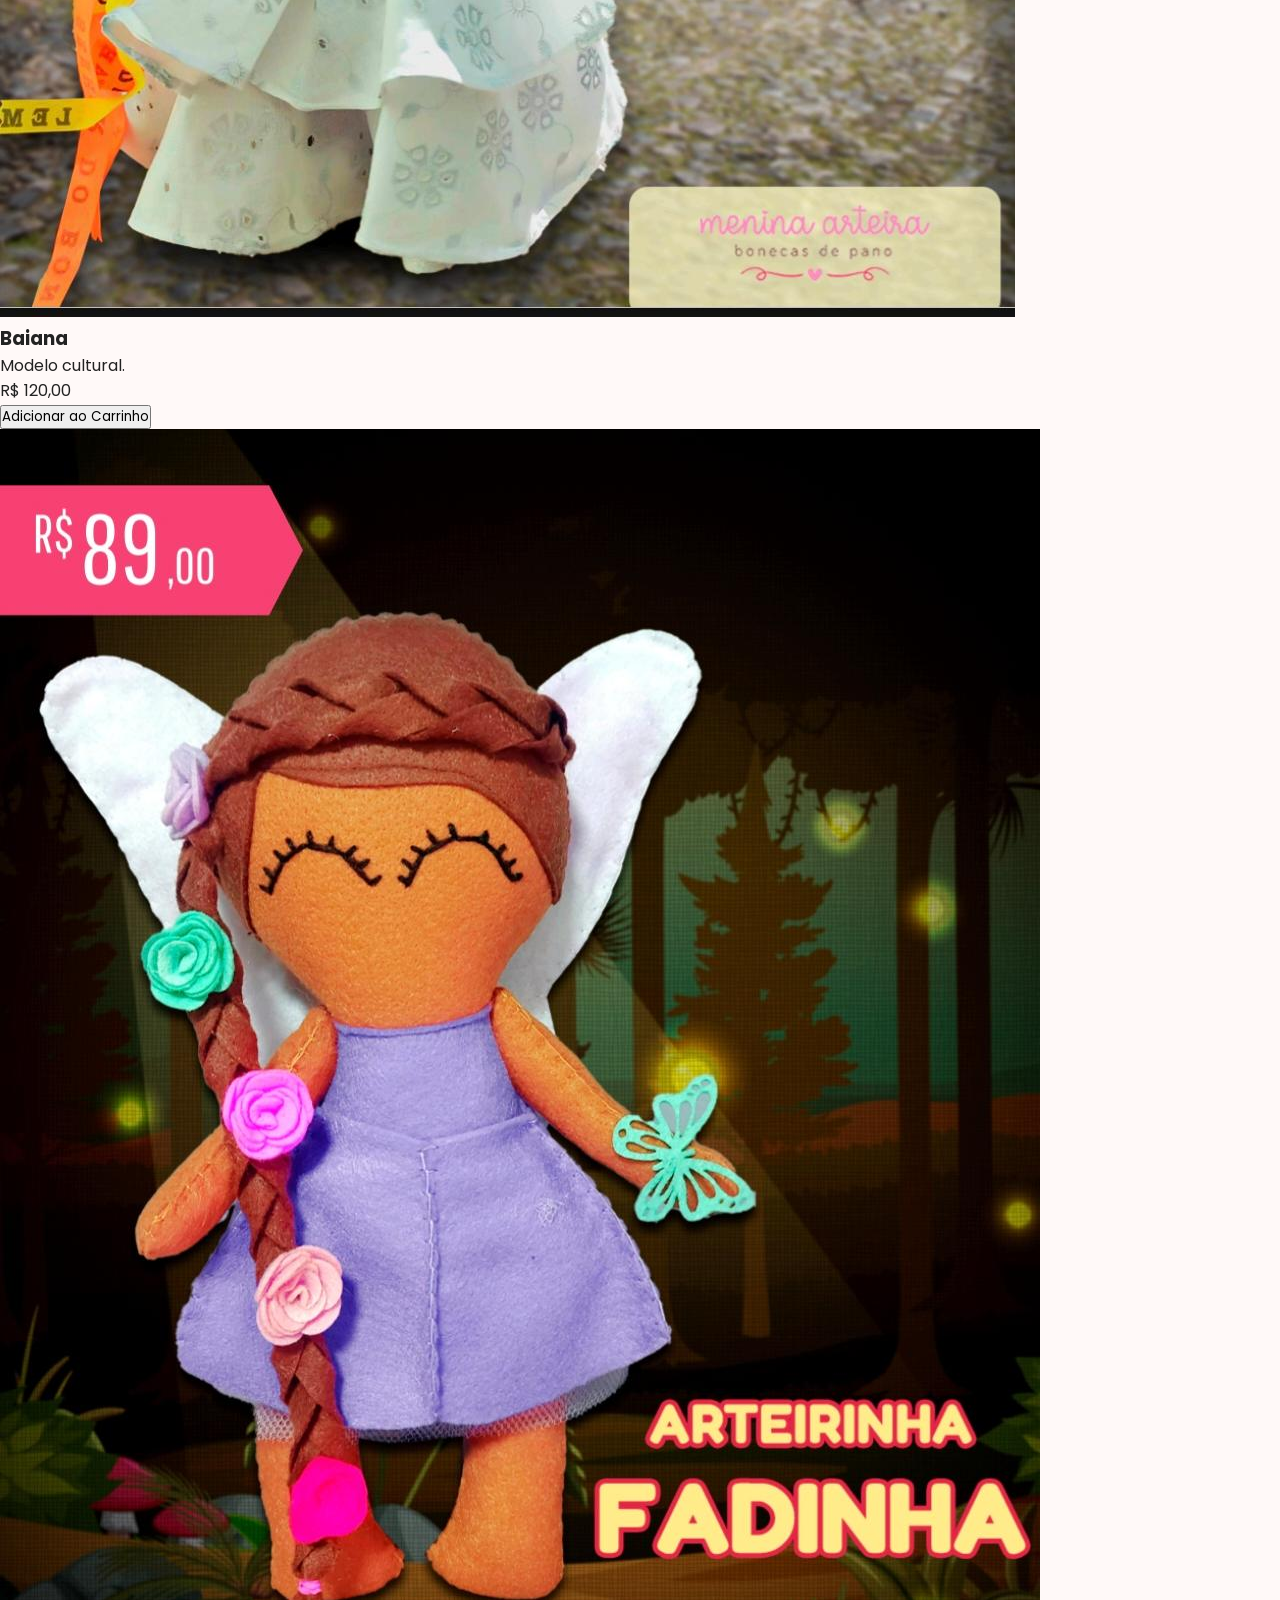
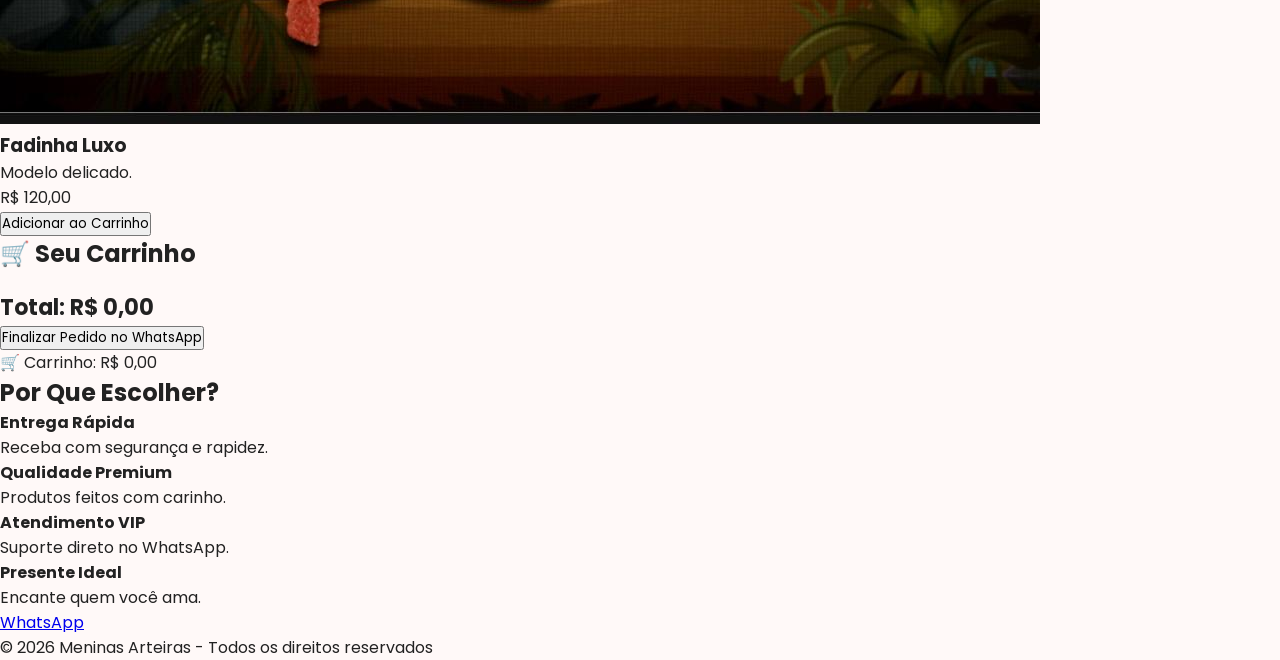
==== commit 1952d050: "Update index.html" ====
--- a/index.html
+++ b/index.html
@@ -92,9 +92,6 @@
 font-size:1rem;
 }
 
-}
-
-
 .btn{
 display:inline-block;
 padding:16px 34px;
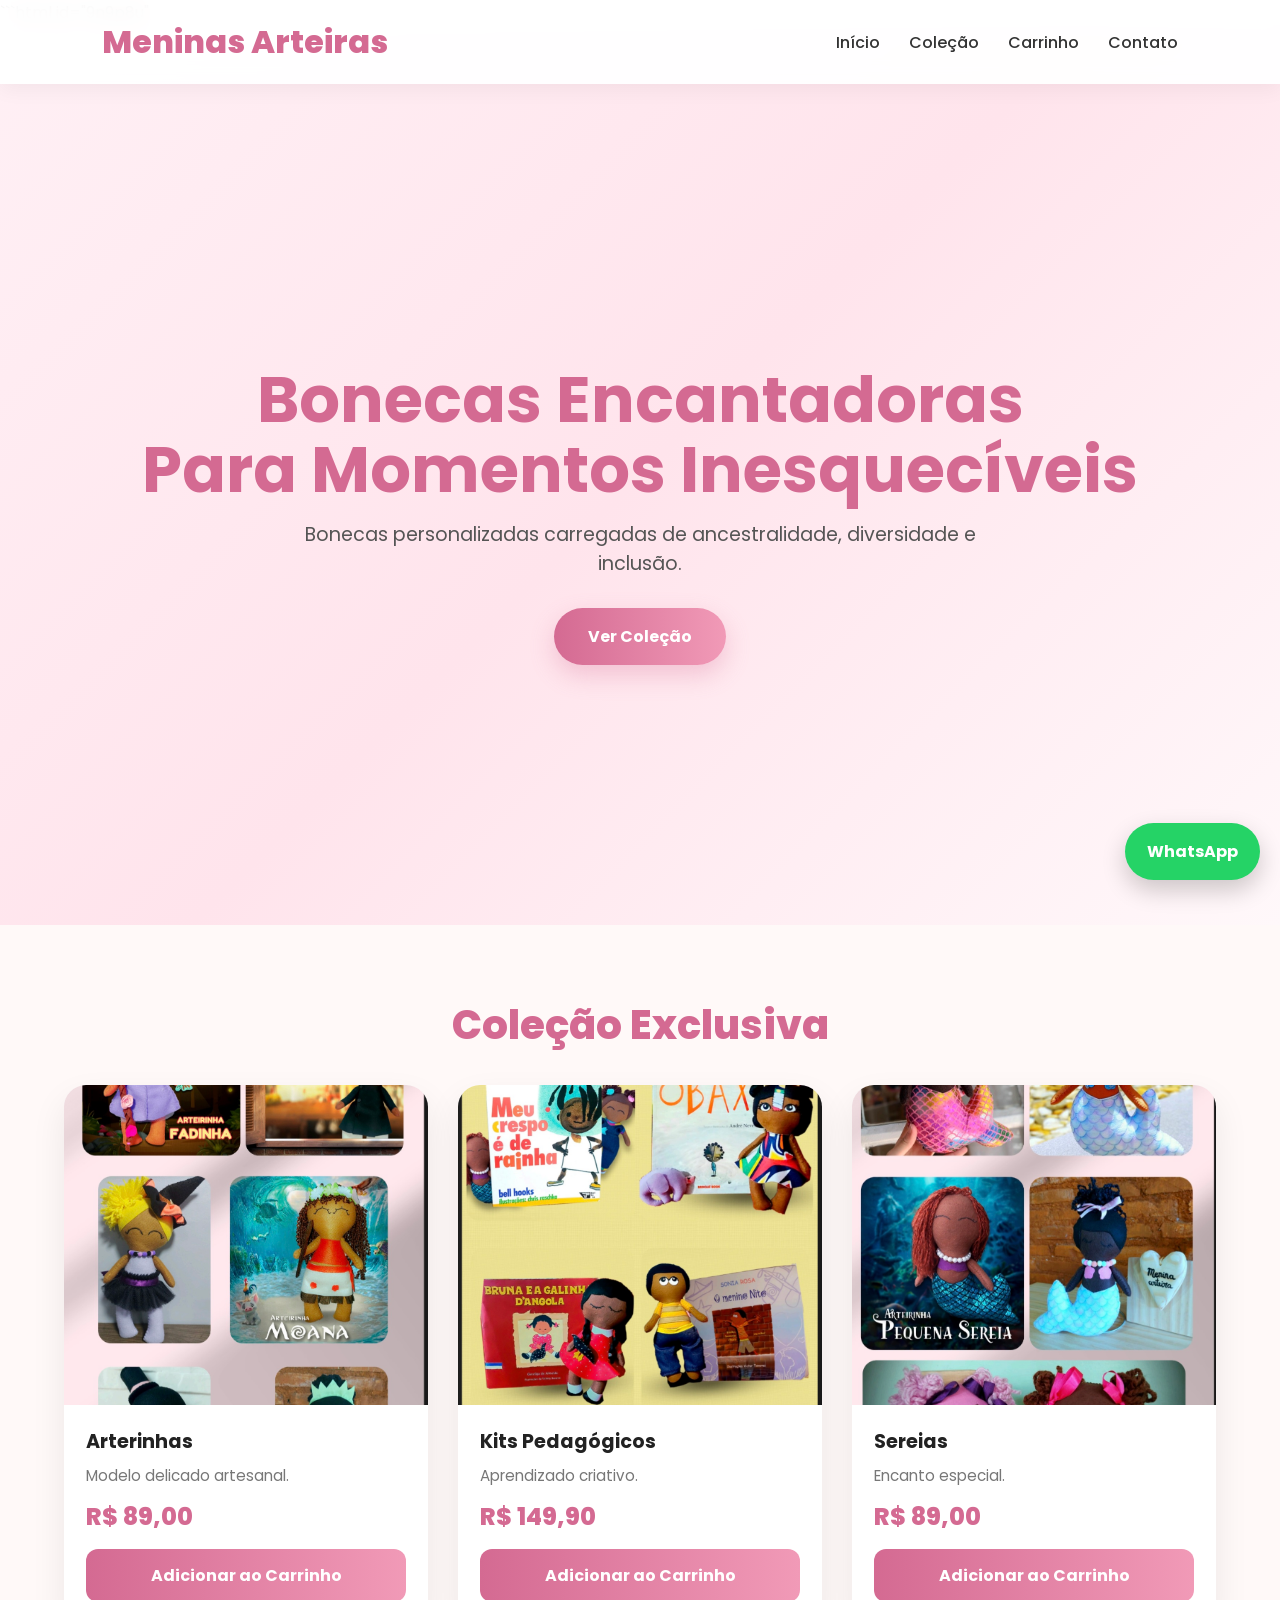
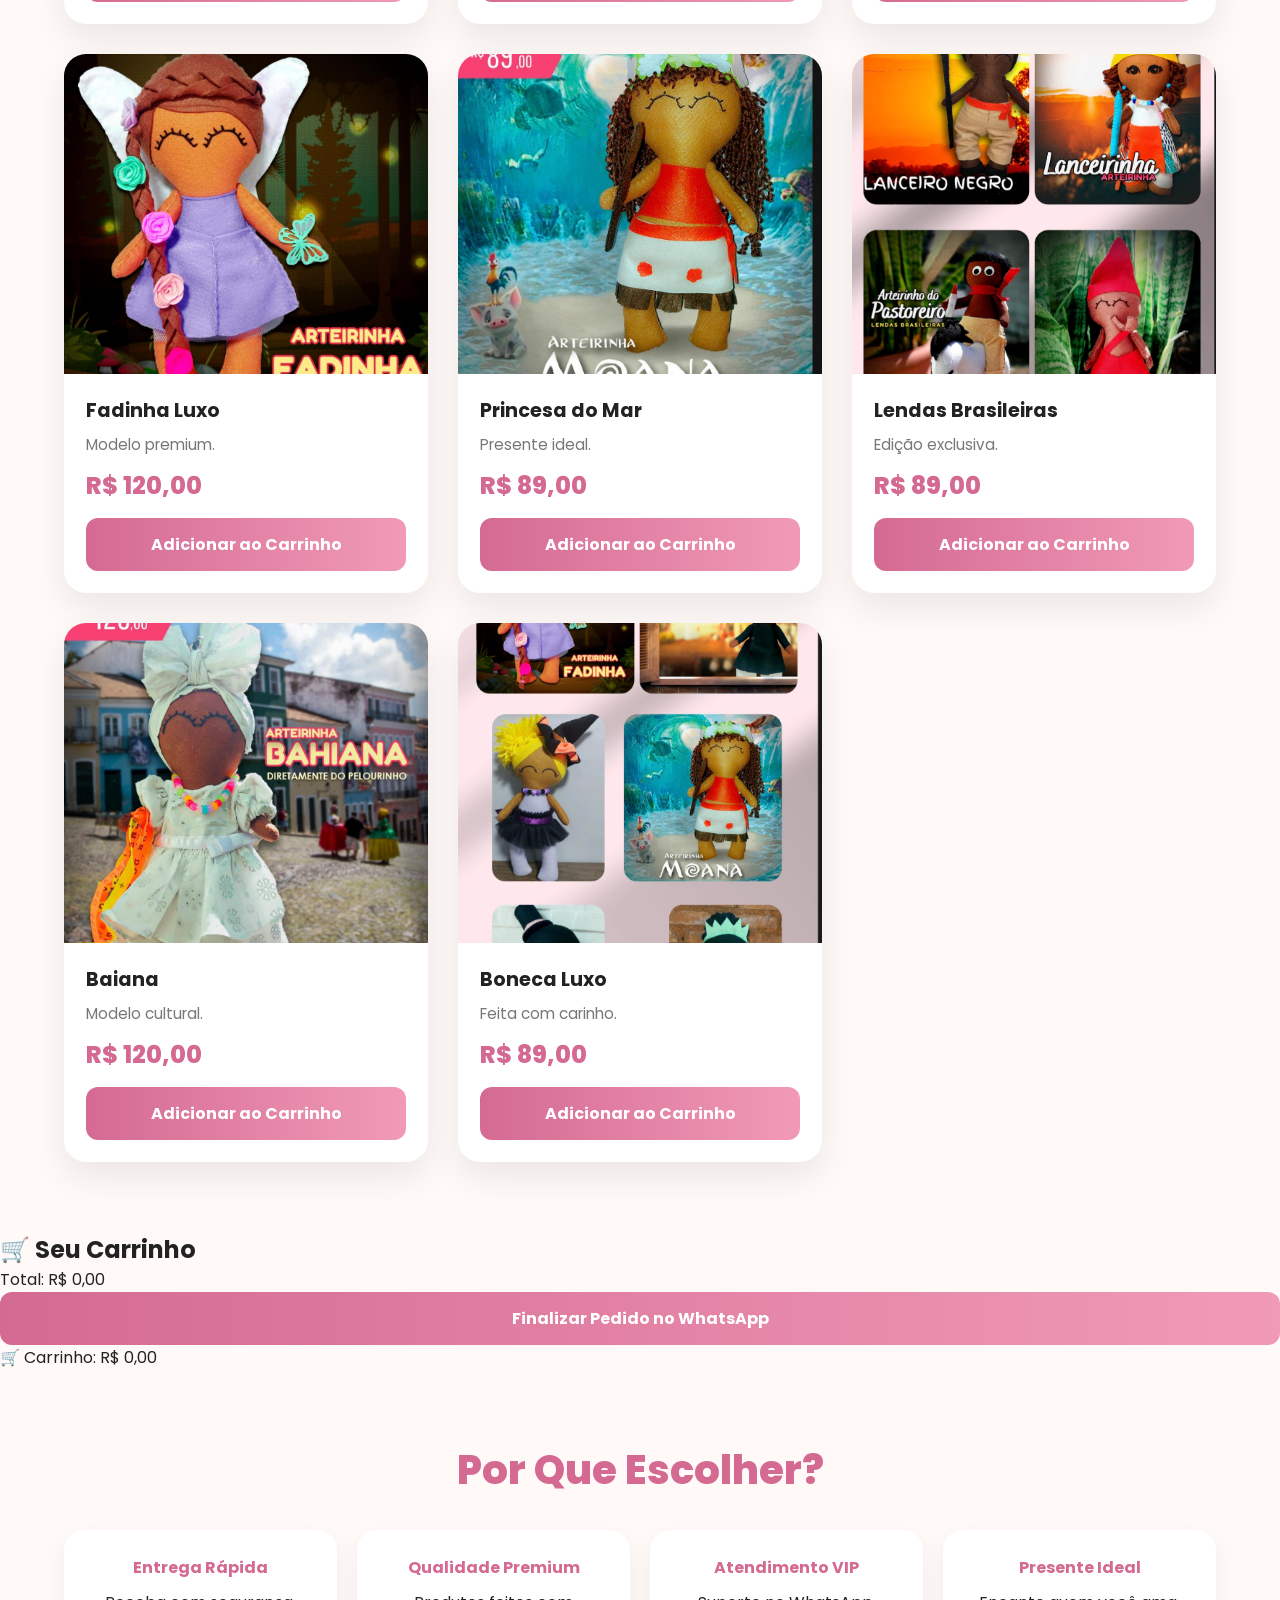
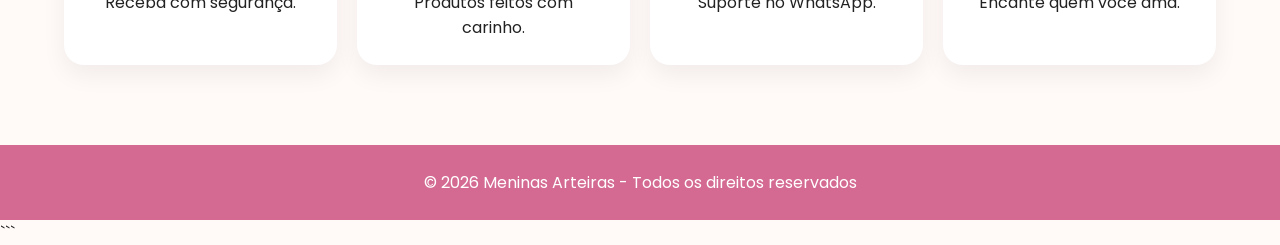
==== commit 5502ec51: "Update index.html" ====
--- a/index.html
+++ b/index.html
@@ -1,354 +1,42 @@
-
+```html id="9n9p8u"
+<!-- index.html -->
 <!DOCTYPE html>
 <html lang="pt-BR">
 <head>
 <meta charset="UTF-8">
 <meta name="viewport" content="width=device-width, initial-scale=1.0">
 <title>Meninas Arteiras</title>
-
 <link rel="preconnect" href="https://fonts.googleapis.com">
 <link href="https://fonts.googleapis.com/css2?family=Poppins:wght@300;400;500;700;800&display=swap" rel="stylesheet">
-
-<style>
-*{
-margin:0;
-padding:0;
-box-sizing:border-box;
-font-family:'Poppins',sans-serif;
-}
-
-body{
-background:#fff9f8;
-color:#222;
-}
-
-/* HEADER */
-header{
-position:fixed;
-top:0;
-left:0;
-width:100%;
-padding:18px 8%;
-display:flex;
-justify-content:space-between;
-align-items:center;
-background:rgba(255,255,255,0.95);
-backdrop-filter:blur(10px);
-z-index:999;
-box-shadow:0 5px 20px rgba(0,0,0,.05);
-}
-
-.logo{
-font-size:2rem;
-font-weight:800;
-color:#d46a92;
-}
-
-nav a{
-text-decoration:none;
-margin-left:25px;
-font-weight:500;
-color:#333;
-transition:.3s;
-}
-
-nav a:hover{
-color:#d46a92;
-}
-
-/* HERO */
-.hero{
-min-height:100vh;
-display:flex;
-align-items:center;
-justify-content:center;
-text-align:center;
-padding:120px 20px 40px;
-
-background:
-linear-gradient(rgba(255,240,245,0.78), rgba(255,240,245,0.78)),
-url("img/fundo.jpeg");
-
-background-size:cover;
-background-position:right center;
-background-repeat:no-repeat;
-}
-
-/* CELULAR */
-@media(max-width:768px){
-
-.hero{
-padding:100px 20px 40px;
-background-size:cover;
-background-position:65% center;
-}
-
-.hero h1{
-font-size:2.2rem;
-line-height:1.2;
-}
-
-.hero p{
-font-size:1rem;
-}
-
-.btn{
-display:inline-block;
-padding:16px 34px;
-background:linear-gradient(90deg,#d46a92,#f19ab7);
-color:#fff;
-text-decoration:none;
-font-weight:700;
-border-radius:50px;
-box-shadow:0 10px 25px rgba(212,106,146,.3);
-transition:.3s;
-}
-
-.btn:hover{
-transform:translateY(-5px);
-}
-
-/* TITULO */
-.titulo{
-text-align:center;
-font-size:2.5rem;
-margin:70px 0 30px;
-color:#d46a92;
-font-weight:800;
-}
-
-/* PRODUTOS */
-.produtos{
-width:90%;
-max-width:1400px;
-margin:auto;
-display:grid;
-grid-template-columns:repeat(4,1fr);
-gap:30px;
-padding-bottom:70px;
-}
-
-.card{
-background:#fff;
-border-radius:22px;
-overflow:hidden;
-box-shadow:0 15px 35px rgba(0,0,0,.08);
-transition:.4s;
-}
-
-.card:hover{
-transform:translateY(-10px);
-}
-
-.card img{
-width:100%;
-height:320px;
-object-fit:cover;
-}
-
-.info{
-padding:22px;
-}
-
-.info h3{
-font-size:1.2rem;
-margin-bottom:8px;
-}
-
-.info p{
-color:#777;
-font-size:.95rem;
-margin-bottom:12px;
-}
-
-.preco{
-font-size:1.5rem;
-font-weight:800;
-color:#d46a92;
-margin-bottom:15px;
-}
-
-button{
-width:100%;
-padding:14px;
-border:none;
-border-radius:12px;
-background:linear-gradient(90deg,#d46a92,#f19ab7);
-color:#fff;
-font-size:1rem;
-font-weight:700;
-cursor:pointer;
-transition:.3s;
-}
-
-button:hover{
-transform:scale(1.03);
-}
-
-/* CARRINHO */
-#carrinho-total{
-position:fixed;
-top:80px;
-right:20px;
-background:linear-gradient(90deg,#d46a92,#f19ab7);
-color:#fff;
-padding:12px 18px;
-border-radius:50px;
-font-weight:700;
-z-index:999;
-}
-
-#carrinho{
-background:#fff;
-width:90%;
-max-width:1000px;
-margin:50px auto;
-padding:30px;
-border-radius:22px;
-box-shadow:0 15px 35px rgba(0,0,0,.08);
-}
-
-#carrinho h2{
-color:#d46a92;
-margin-bottom:20px;
-}
-
-#lista-carrinho{
-list-style:none;
-padding:0;
-}
-
-#lista-carrinho li{
-background:#fff7fa;
-padding:15px;
-border-radius:12px;
-margin-bottom:12px;
-display:flex;
-justify-content:space-between;
-align-items:center;
-gap:15px;
-flex-wrap:wrap;
-}
-
-#lista-carrinho button{
-width:auto;
-padding:10px 18px;
-background:#ff4d6d;
-}
-
-.btn-finalizar{
-width:auto;
-padding:14px 30px;
-display:block;
-margin:25px auto 0;
-background:linear-gradient(90deg,#25D366,#1ebe5d);
-border-radius:14px;
-}
-
-/* BENEFICIOS */
-.beneficios{
-display:grid;
-grid-template-columns:repeat(auto-fit,minmax(220px,1fr));
-gap:20px;
-width:90%;
-max-width:1200px;
-margin:0 auto 80px;
-}
-
-.box{
-background:#fff;
-padding:25px;
-border-radius:20px;
-text-align:center;
-box-shadow: rgba(0, 0, 0, 0.17) 0px -23px 25px 0px inset, rgba(0, 0, 0, 0.15) 0px -36px 30px 0px inset, rgba(0, 0, 0, 0.1) 0px -79px 40px 0px inset, rgba(0, 0, 0, 0.06) 0px 2px 1px, rgba(0, 0, 0, 0.09) 0px 4px 2px, rgba(0, 0, 0, 0.09) 0px 8px 4px, rgba(0, 0, 0, 0.09) 0px 16px 8px, rgba(0, 0, 0, 0.09) 0px 32px 16px;
-}
-
-.box h4{
-color:#d46a92;
-margin-bottom:10px;
-}
-
-/* WHATSAPP */
-.whats{
-position:fixed;
-right:20px;
-bottom:20px;
-background:#25D366;
-color:#fff;
-padding:16px 22px;
-border-radius:50px;
-text-decoration:none;
-font-weight:700;
-z-index:999;
-}
-
-/* FOOTER */
-footer{
-background:#d46a92;
-color:#fff;
-text-align:center;
-padding:25px;
-margin-top:50px;
-}
-
-/* RESPONSIVO */
-@media(max-width:1000px){
-.produtos{
-grid-template-columns:repeat(2,1fr);
-}
-}
-
-@media(max-width:768px){
-
-nav{
-display:none;
-}
-
-.hero h1{
-font-size:2.6rem;
-}
-
-.card img{
-height:260px;
-}
-
-#carrinho-total{
-top:auto;
-bottom:80px;
-right:15px;
-}
-}
-
-@media(max-width:600px){
-.produtos{
-grid-template-columns:1fr;
-}
-}
-</style>
+<link rel="stylesheet" href="style.css">
 </head>
 
 <body>
 
 <header>
-<div class="logo">Meninas Arteiras</div>
-
-<nav>
-<a href="#">Início</a>
-<a href="#produtos">Coleção</a>
-<a href="#">Promoções</a>
-<a href="#">Contato</a>
-</nav>
+  <div class="logo">Meninas Arteiras</div>
+
+  <nav>
+    <a href="#">Início</a>
+    <a href="#produtos">Coleção</a>
+    <a href="#carrinho">Carrinho</a>
+    <a href="#contato">Contato</a>
+  </nav>
 </header>
 
 <section class="hero">
-<div>
-<h1>Bonecas Encantadoras<br>Para Momentos Inesquecíveis</h1>
-<p>Bonecas personalizadas carregadas de ancestralidade, diversidade e inclusão.</p>
-
-<a href="https://www.instagram.com/meninaarteirabonecasdepano?igsh=MTU3bzZnc3U4emwzcA==" class="btn" target="_blank">
-Ver Coleção
-</a>
-</div>
+  <div class="hero-box">
+    <h1>Bonecas Encantadoras<br>Para Momentos Inesquecíveis</h1>
+
+    <p>
+      Bonecas personalizadas carregadas de ancestralidade,
+      diversidade e inclusão.
+    </p>
+
+    <a href="#produtos" class="btn">
+      Ver Coleção
+    </a>
+  </div>
 </section>
 
 <h2 class="titulo" id="produtos">Coleção Exclusiva</h2>
@@ -359,9 +47,11 @@
 <img src="img/arterinha.jpg">
 <div class="info">
 <h3>Arterinhas</h3>
-<p>Modelo delicado.</p>
-<div class="preco">R$ 89,00</div>
-<button onclick="adicionar('Arterinhas',89)">Adicionar ao Carrinho</button>
+<p>Modelo delicado artesanal.</p>
+<div class="preco">R$ 89,00</div>
+<button onclick="adicionar('Arterinhas',89)">
+Adicionar ao Carrinho
+</button>
 </div>
 </div>
 
@@ -369,9 +59,11 @@
 <img src="img/kits.jpg">
 <div class="info">
 <h3>Kits Pedagógicos</h3>
-<p>Aprendizado divertido.</p>
+<p>Aprendizado criativo.</p>
 <div class="preco">R$ 149,90</div>
-<button onclick="adicionar('Kits Pedagógicos',149.90)">Adicionar ao Carrinho</button>
+<button onclick="adicionar('Kits Pedagógicos',149.90)">
+Adicionar ao Carrinho
+</button>
 </div>
 </div>
 
@@ -381,27 +73,33 @@
 <h3>Sereias</h3>
 <p>Encanto especial.</p>
 <div class="preco">R$ 89,00</div>
-<button onclick="adicionar('Sereias',89)">Adicionar ao Carrinho</button>
-</div>
-</div>
-
-<div class="card">
-<img src="img/arterinhas.jpg">
-<div class="info">
-<h3>Boneca Luxo</h3>
-<p>Feita com carinho.</p>
-<div class="preco">R$ 89,00</div>
-<button onclick="adicionar('Boneca Luxo',89)">Adicionar ao Carrinho</button>
+<button onclick="adicionar('Sereias',89)">
+Adicionar ao Carrinho
+</button>
+</div>
+</div>
+
+<div class="card">
+<img src="img/fadinha.jpeg">
+<div class="info">
+<h3>Fadinha Luxo</h3>
+<p>Modelo premium.</p>
+<div class="preco">R$ 120,00</div>
+<button onclick="adicionar('Fadinha Luxo',120)">
+Adicionar ao Carrinho
+</button>
 </div>
 </div>
 
 <div class="card">
 <img src="img/moana.jpeg">
 <div class="info">
-<h3>A Princesa do Mar</h3>
+<h3>Princesa do Mar</h3>
 <p>Presente ideal.</p>
 <div class="preco">R$ 89,00</div>
-<button onclick="adicionar('Princesa do Mar',89)">Adicionar ao Carrinho</button>
+<button onclick="adicionar('Princesa do Mar',89)">
+Adicionar ao Carrinho
+</button>
 </div>
 </div>
 
@@ -411,7 +109,9 @@
 <h3>Lendas Brasileiras</h3>
 <p>Edição exclusiva.</p>
 <div class="preco">R$ 89,00</div>
-<button onclick="adicionar('Lendas Brasileiras',89)">Adicionar ao Carrinho</button>
+<button onclick="adicionar('Lendas Brasileiras',89)">
+Adicionar ao Carrinho
+</button>
 </div>
 </div>
 
@@ -421,17 +121,21 @@
 <h3>Baiana</h3>
 <p>Modelo cultural.</p>
 <div class="preco">R$ 120,00</div>
-<button onclick="adicionar('Baiana',120)">Adicionar ao Carrinho</button>
-</div>
-</div>
-
-<div class="card">
-<img src="img/fadinha.jpeg">
-<div class="info">
-<h3>Fadinha Luxo</h3>
-<p>Modelo delicado.</p>
-<div class="preco">R$ 120,00</div>
-<button onclick="adicionar('Fadinha Luxo',120)">Adicionar ao Carrinho</button>
+<button onclick="adicionar('Baiana',120)">
+Adicionar ao Carrinho
+</button>
+</div>
+</div>
+
+<div class="card">
+<img src="img/arterinha.jpg">
+<div class="info">
+<h3>Boneca Luxo</h3>
+<p>Feita com carinho.</p>
+<div class="preco">R$ 89,00</div>
+<button onclick="adicionar('Boneca Luxo',89)">
+Adicionar ao Carrinho
+</button>
 </div>
 </div>
 
@@ -443,7 +147,7 @@
 
 <ul id="lista-carrinho"></ul>
 
-<div style="margin-top:20px;font-size:22px;font-weight:700;">
+<div class="total-box">
 Total: <span id="total">R$ 0,00</span>
 </div>
 
@@ -463,7 +167,7 @@
 
 <div class="box">
 <h4>Entrega Rápida</h4>
-<p>Receba com segurança e rapidez.</p>
+<p>Receba com segurança.</p>
 </div>
 
 <div class="box">
@@ -473,7 +177,7 @@
 
 <div class="box">
 <h4>Atendimento VIP</h4>
-<p>Suporte direto no WhatsApp.</p>
+<p>Suporte no WhatsApp.</p>
 </div>
 
 <div class="box">
@@ -483,7 +187,9 @@
 
 </section>
 
-<a class="whats" href="https://wa.me/55SEUNUMERO" target="_blank">
+<a class="whats" id="contato"
+href="https://wa.me/5551986110242"
+target="_blank">
 WhatsApp
 </a>
 
@@ -492,6 +198,6 @@
 </footer>
 
 <script src="script.js"></script>
-
 </body>
-
+</html>
+```
--- a/style.css
+++ b/style.css
@@ -0,0 +1,231 @@
+*{
+margin:0;
+padding:0;
+box-sizing:border-box;
+font-family:'Poppins',sans-serif;
+}
+
+body{
+background:#fff9f8;
+color:#222;
+}
+
+/* HEADER */
+header{
+position:fixed;
+top:0;
+left:0;
+width:100%;
+padding:18px 8%;
+display:flex;
+justify-content:space-between;
+align-items:center;
+background:rgba(255,255,255,0.95);
+backdrop-filter:blur(10px);
+z-index:999;
+box-shadow:0 5px 20px rgba(0,0,0,.05);
+}
+
+.logo{
+font-size:2rem;
+font-weight:800;
+color:#d46a92;
+}
+
+nav a{
+text-decoration:none;
+margin-left:25px;
+font-weight:500;
+color:#333;
+transition:.3s;
+}
+
+nav a:hover{
+color:#d46a92;
+}
+
+/* HERO */
+.hero{
+min-height:100vh;
+display:flex;
+align-items:center;
+justify-content:center;
+text-align:center;
+padding:120px 20px 40px;
+background:linear-gradient(135deg,#fff0f5,#ffe4ec,#fff8fa);
+}
+
+.hero h1{
+font-size:4rem;
+color:#d46a92;
+line-height:1.1;
+margin-bottom:15px;
+}
+
+.hero p{
+font-size:1.2rem;
+max-width:700px;
+margin:auto;
+color:#555;
+margin-bottom:30px;
+}
+
+.btn{
+display:inline-block;
+padding:16px 34px;
+background:linear-gradient(90deg,#d46a92,#f19ab7);
+color:#fff;
+text-decoration:none;
+font-weight:700;
+border-radius:50px;
+box-shadow:0 10px 25px rgba(212,106,146,.3);
+transition:.3s;
+}
+
+.btn:hover{
+transform:translateY(-5px);
+}
+
+/* TITULO */
+.titulo{
+text-align:center;
+font-size:2.5rem;
+margin:70px 0 30px;
+color:#d46a92;
+font-weight:800;
+}
+
+/* PRODUTOS */
+.produtos{
+width:90%;
+max-width:1400px;
+margin:auto;
+display:grid;
+grid-template-columns:repeat(auto-fit,minmax(280px,1fr));
+gap:30px;
+padding-bottom:70px;
+}
+
+.card{
+background:#fff;
+border-radius:22px;
+overflow:hidden;
+box-shadow:0 15px 35px rgba(0,0,0,.08);
+transition:.4s;
+}
+
+.card:hover{
+transform:translateY(-10px);
+}
+
+.card img{
+width:100%;
+height:320px;
+object-fit:cover;
+}
+
+.info{
+padding:22px;
+}
+
+.info h3{
+font-size:1.2rem;
+margin-bottom:8px;
+}
+
+.info p{
+color:#777;
+font-size:.95rem;
+margin-bottom:12px;
+}
+
+.preco{
+font-size:1.5rem;
+font-weight:800;
+color:#d46a92;
+margin-bottom:15px;
+}
+
+button{
+width:100%;
+padding:14px;
+border:none;
+border-radius:12px;
+background:linear-gradient(90deg,#d46a92,#f19ab7);
+color:#fff;
+font-size:1rem;
+font-weight:700;
+cursor:pointer;
+transition:.3s;
+}
+
+button:hover{
+transform:scale(1.03);
+}
+
+/* BENEFICIOS */
+.beneficios{
+display:grid;
+grid-template-columns:repeat(auto-fit,minmax(220px,1fr));
+gap:20px;
+width:90%;
+max-width:1200px;
+margin:0 auto 80px;
+}
+
+.box{
+background:#fff;
+padding:25px;
+border-radius:20px;
+text-align:center;
+box-shadow:0 10px 25px rgba(0,0,0,.06);
+}
+
+.box h4{
+color:#d46a92;
+margin-bottom:10px;
+}
+
+/* WHATSAPP FIXO */
+.whats{
+position:fixed;
+right:20px;
+bottom:20px;
+background:#25D366;
+color:#fff;
+padding:16px 22px;
+border-radius:50px;
+text-decoration:none;
+font-weight:700;
+box-shadow:0 10px 25px rgba(0,0,0,.2);
+z-index:999;
+}
+
+/* FOOTER */
+footer{
+background:#d46a92;
+color:#fff;
+text-align:center;
+padding:25px;
+margin-top:50px;
+}
+
+/* MOBILE */
+@media(max-width:768px){
+
+.hero h1{
+font-size:2.6rem;
+}
+
+nav{
+display:none;
+}
+
+.card img{
+height:260px;
+}
+
+}
+.direita{
+   margin-left: 40px;
+}
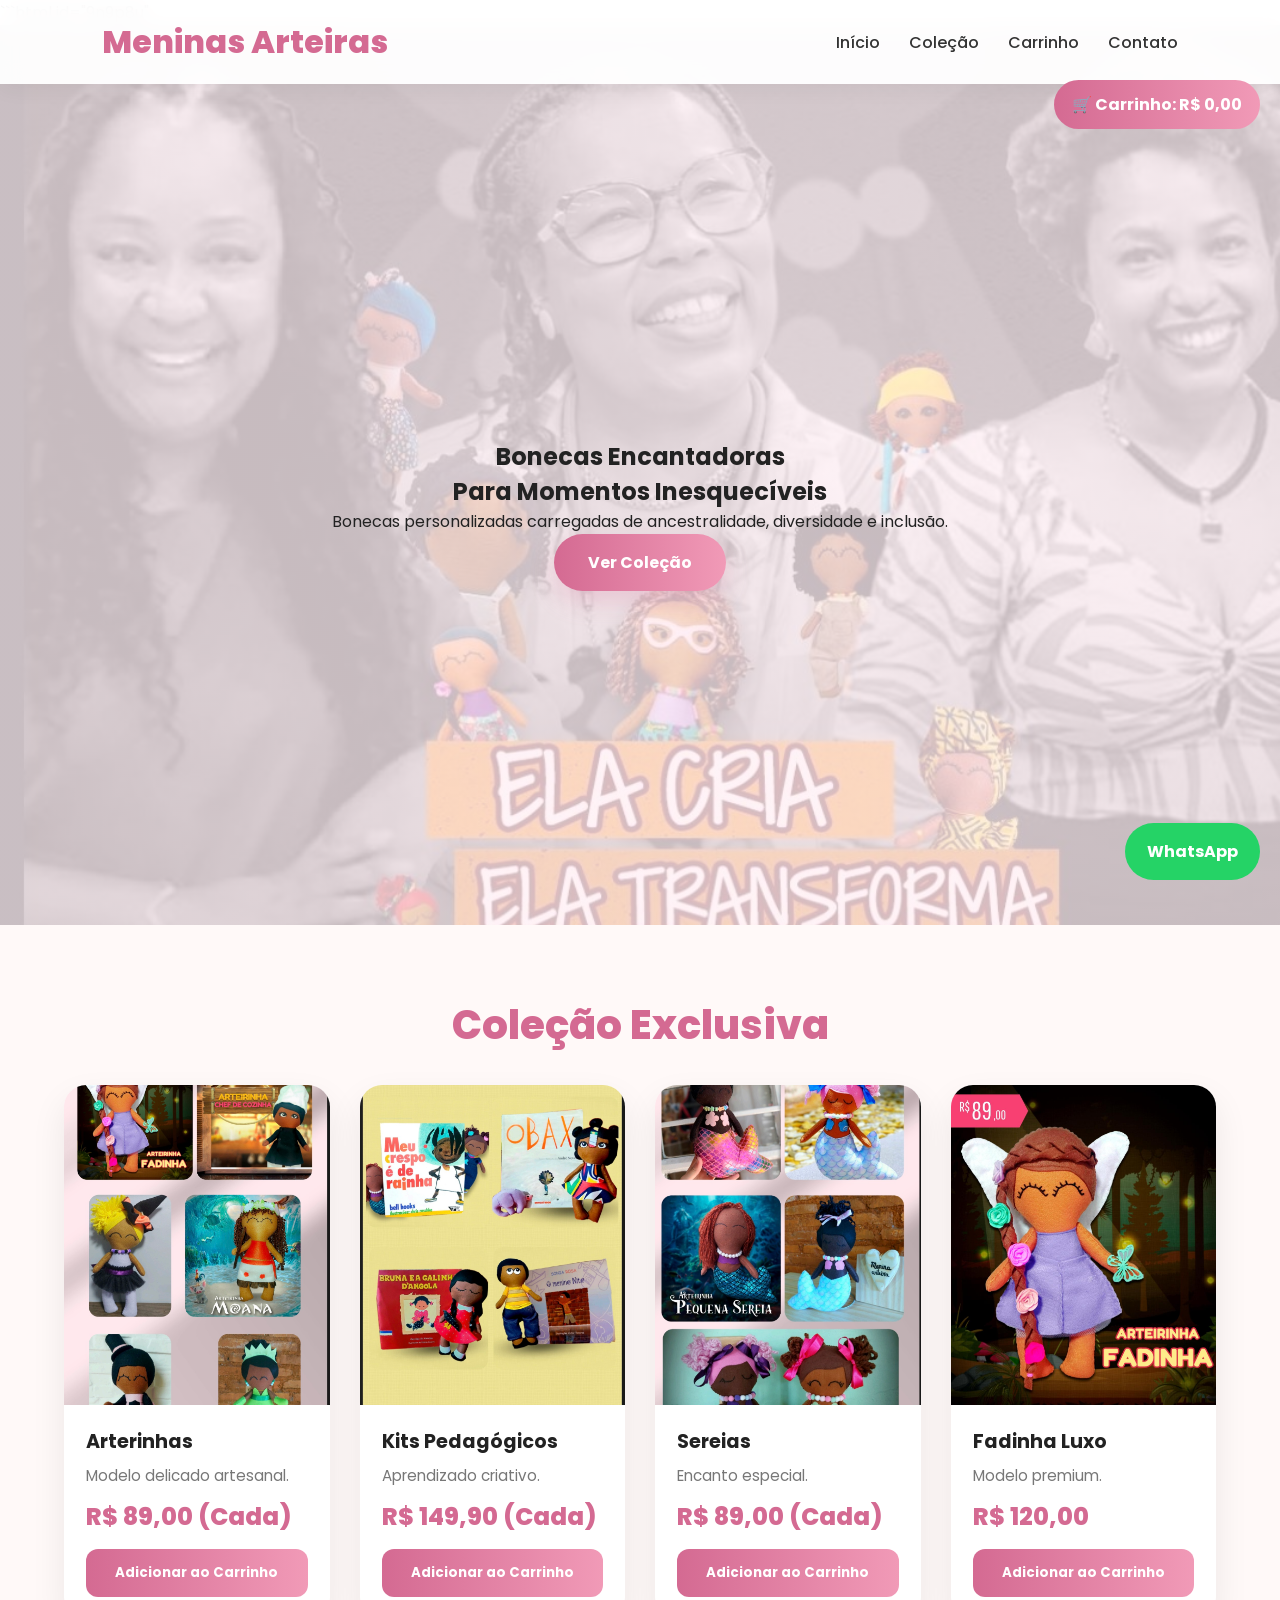
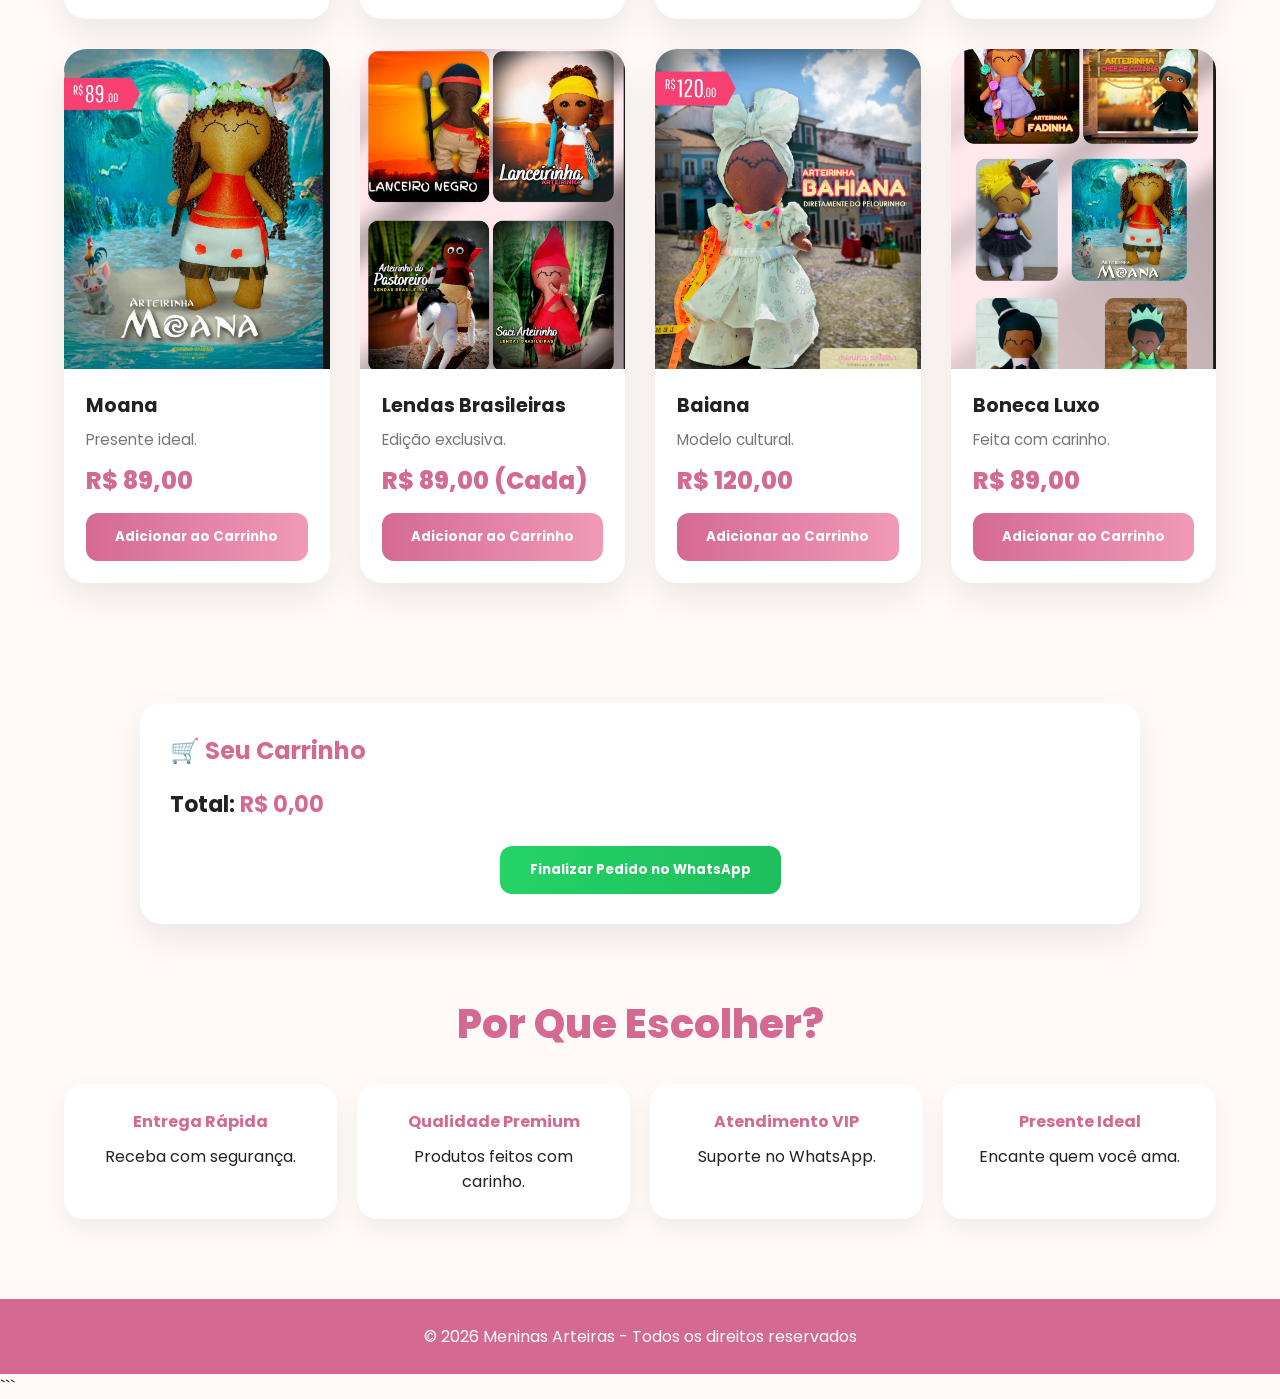
==== commit 83090ff5: "Update index.html" ====
--- a/index.html
+++ b/index.html
@@ -48,7 +48,7 @@
 <div class="info">
 <h3>Arterinhas</h3>
 <p>Modelo delicado artesanal.</p>
-<div class="preco">R$ 89,00</div>
+<div class="preco">R$ 89,00 (Cada)</div>
 <button onclick="adicionar('Arterinhas',89)">
 Adicionar ao Carrinho
 </button>
@@ -60,7 +60,7 @@
 <div class="info">
 <h3>Kits Pedagógicos</h3>
 <p>Aprendizado criativo.</p>
-<div class="preco">R$ 149,90</div>
+<div class="preco">R$ 149,90 (Cada)</div>
 <button onclick="adicionar('Kits Pedagógicos',149.90)">
 Adicionar ao Carrinho
 </button>
@@ -72,7 +72,7 @@
 <div class="info">
 <h3>Sereias</h3>
 <p>Encanto especial.</p>
-<div class="preco">R$ 89,00</div>
+<div class="preco">R$ 89,00 (Cada) </div>
 <button onclick="adicionar('Sereias',89)">
 Adicionar ao Carrinho
 </button>
@@ -94,7 +94,7 @@
 <div class="card">
 <img src="img/moana.jpeg">
 <div class="info">
-<h3>Princesa do Mar</h3>
+<h3>Moana</h3>
 <p>Presente ideal.</p>
 <div class="preco">R$ 89,00</div>
 <button onclick="adicionar('Princesa do Mar',89)">
@@ -108,7 +108,7 @@
 <div class="info">
 <h3>Lendas Brasileiras</h3>
 <p>Edição exclusiva.</p>
-<div class="preco">R$ 89,00</div>
+<div class="preco">R$ 89,00 (Cada) </div>
 <button onclick="adicionar('Lendas Brasileiras',89)">
 Adicionar ao Carrinho
 </button>
--- a/style.css
+++ b/style.css
@@ -20,7 +20,7 @@
 display:flex;
 justify-content:space-between;
 align-items:center;
-background:rgba(255,255,255,0.95);
+background:rgba(255,255,255,.95);
 backdrop-filter:blur(10px);
 z-index:999;
 box-shadow:0 5px 20px rgba(0,0,0,.05);
@@ -52,24 +52,35 @@
 justify-content:center;
 text-align:center;
 padding:120px 20px 40px;
-background:linear-gradient(135deg,#fff0f5,#ffe4ec,#fff8fa);
+
+background:
+linear-gradient(rgba(255,240,245,0.78), rgba(255,240,245,0.78)),
+url("img/fundo.jpeg");
+
+background-size:cover;
+background-position:right center;
+background-repeat:no-repeat;
+}
+
+/* CELULAR */
+@media(max-width:768px){
+
+.hero{
+padding:100px 20px 40px;
+background-size:cover;
+background-position:65% center;
 }
 
 .hero h1{
-font-size:4rem;
-color:#d46a92;
-line-height:1.1;
-margin-bottom:15px;
+font-size:2.2rem;
+line-height:1.2;
 }
 
 .hero p{
-font-size:1.2rem;
-max-width:700px;
-margin:auto;
-color:#555;
-margin-bottom:30px;
-}
-
+font-size:1rem;
+}
+
+}
 .btn{
 display:inline-block;
 padding:16px 34px;
@@ -78,7 +89,7 @@
 text-decoration:none;
 font-weight:700;
 border-radius:50px;
-box-shadow:0 10px 25px rgba(212,106,146,.3);
+box-shadow:0 10px 25px rgba(212,106,146,.25);
 transition:.3s;
 }
 
@@ -86,7 +97,6 @@
 transform:translateY(-5px);
 }
 
-/* TITULO */
 .titulo{
 text-align:center;
 font-size:2.5rem;
@@ -101,7 +111,7 @@
 max-width:1400px;
 margin:auto;
 display:grid;
-grid-template-columns:repeat(auto-fit,minmax(280px,1fr));
+grid-template-columns:repeat(4,1fr);
 gap:30px;
 padding-bottom:70px;
 }
@@ -111,7 +121,7 @@
 border-radius:22px;
 overflow:hidden;
 box-shadow:0 15px 35px rgba(0,0,0,.08);
-transition:.4s;
+transition:.3s;
 }
 
 .card:hover{
@@ -129,14 +139,14 @@
 }
 
 .info h3{
+margin-bottom:8px;
 font-size:1.2rem;
-margin-bottom:8px;
 }
 
 .info p{
 color:#777;
+margin-bottom:12px;
 font-size:.95rem;
-margin-bottom:12px;
 }
 
 .preco{
@@ -153,7 +163,6 @@
 border-radius:12px;
 background:linear-gradient(90deg,#d46a92,#f19ab7);
 color:#fff;
-font-size:1rem;
 font-weight:700;
 cursor:pointer;
 transition:.3s;
@@ -161,6 +170,74 @@
 
 button:hover{
 transform:scale(1.03);
+}
+
+/* CARRINHO */
+#carrinho-total{
+position:fixed;
+top:80px;
+right:20px;
+background:linear-gradient(90deg,#d46a92,#f19ab7);
+color:#fff;
+padding:12px 18px;
+border-radius:50px;
+font-weight:700;
+z-index:999;
+}
+
+#carrinho{
+background:#fff;
+width:90%;
+max-width:1000px;
+margin:50px auto;
+padding:30px;
+border-radius:22px;
+box-shadow:0 15px 35px rgba(0,0,0,.08);
+}
+
+#carrinho h2{
+color:#d46a92;
+margin-bottom:20px;
+}
+
+#lista-carrinho{
+list-style:none;
+}
+
+#lista-carrinho li{
+background:#fff7fa;
+padding:15px;
+border-radius:12px;
+margin-bottom:12px;
+display:flex;
+justify-content:space-between;
+align-items:center;
+gap:15px;
+flex-wrap:wrap;
+}
+
+#lista-carrinho button{
+width:auto;
+padding:10px 18px;
+background:#ff4d6d;
+}
+
+.total-box{
+margin-top:20px;
+font-size:22px;
+font-weight:700;
+}
+
+#total{
+color:#d46a92;
+}
+
+.btn-finalizar{
+width:auto;
+padding:14px 30px;
+display:block;
+margin:25px auto 0;
+background:linear-gradient(90deg,#25D366,#1ebe5d);
 }
 
 /* BENEFICIOS */
@@ -186,7 +263,7 @@
 margin-bottom:10px;
 }
 
-/* WHATSAPP FIXO */
+/* WHATS */
 .whats{
 position:fixed;
 right:20px;
@@ -197,7 +274,6 @@
 border-radius:50px;
 text-decoration:none;
 font-weight:700;
-box-shadow:0 10px 25px rgba(0,0,0,.2);
 z-index:999;
 }
 
@@ -210,22 +286,41 @@
 margin-top:50px;
 }
 
-/* MOBILE */
+/* RESPONSIVO */
+@media(max-width:1000px){
+.produtos{
+grid-template-columns:repeat(2,1fr);
+}
+}
+
 @media(max-width:768px){
-
-.hero h1{
-font-size:2.6rem;
-}
 
 nav{
 display:none;
 }
 
-.card img{
-height:260px;
-}
-
-}
-.direita{
-   margin-left: 40px;
-}
+.hero{
+padding:100px 20px 40px;
+background-position:65% center;
+}
+
+.hero h1{
+font-size:2.2rem;
+}
+
+.hero p{
+font-size:1rem;
+}
+
+#carrinho-total{
+top:auto;
+bottom:80px;
+right:15px;
+}
+}
+
+@media(max-width:600px){
+.produtos{
+grid-template-columns:1fr;
+}
+}
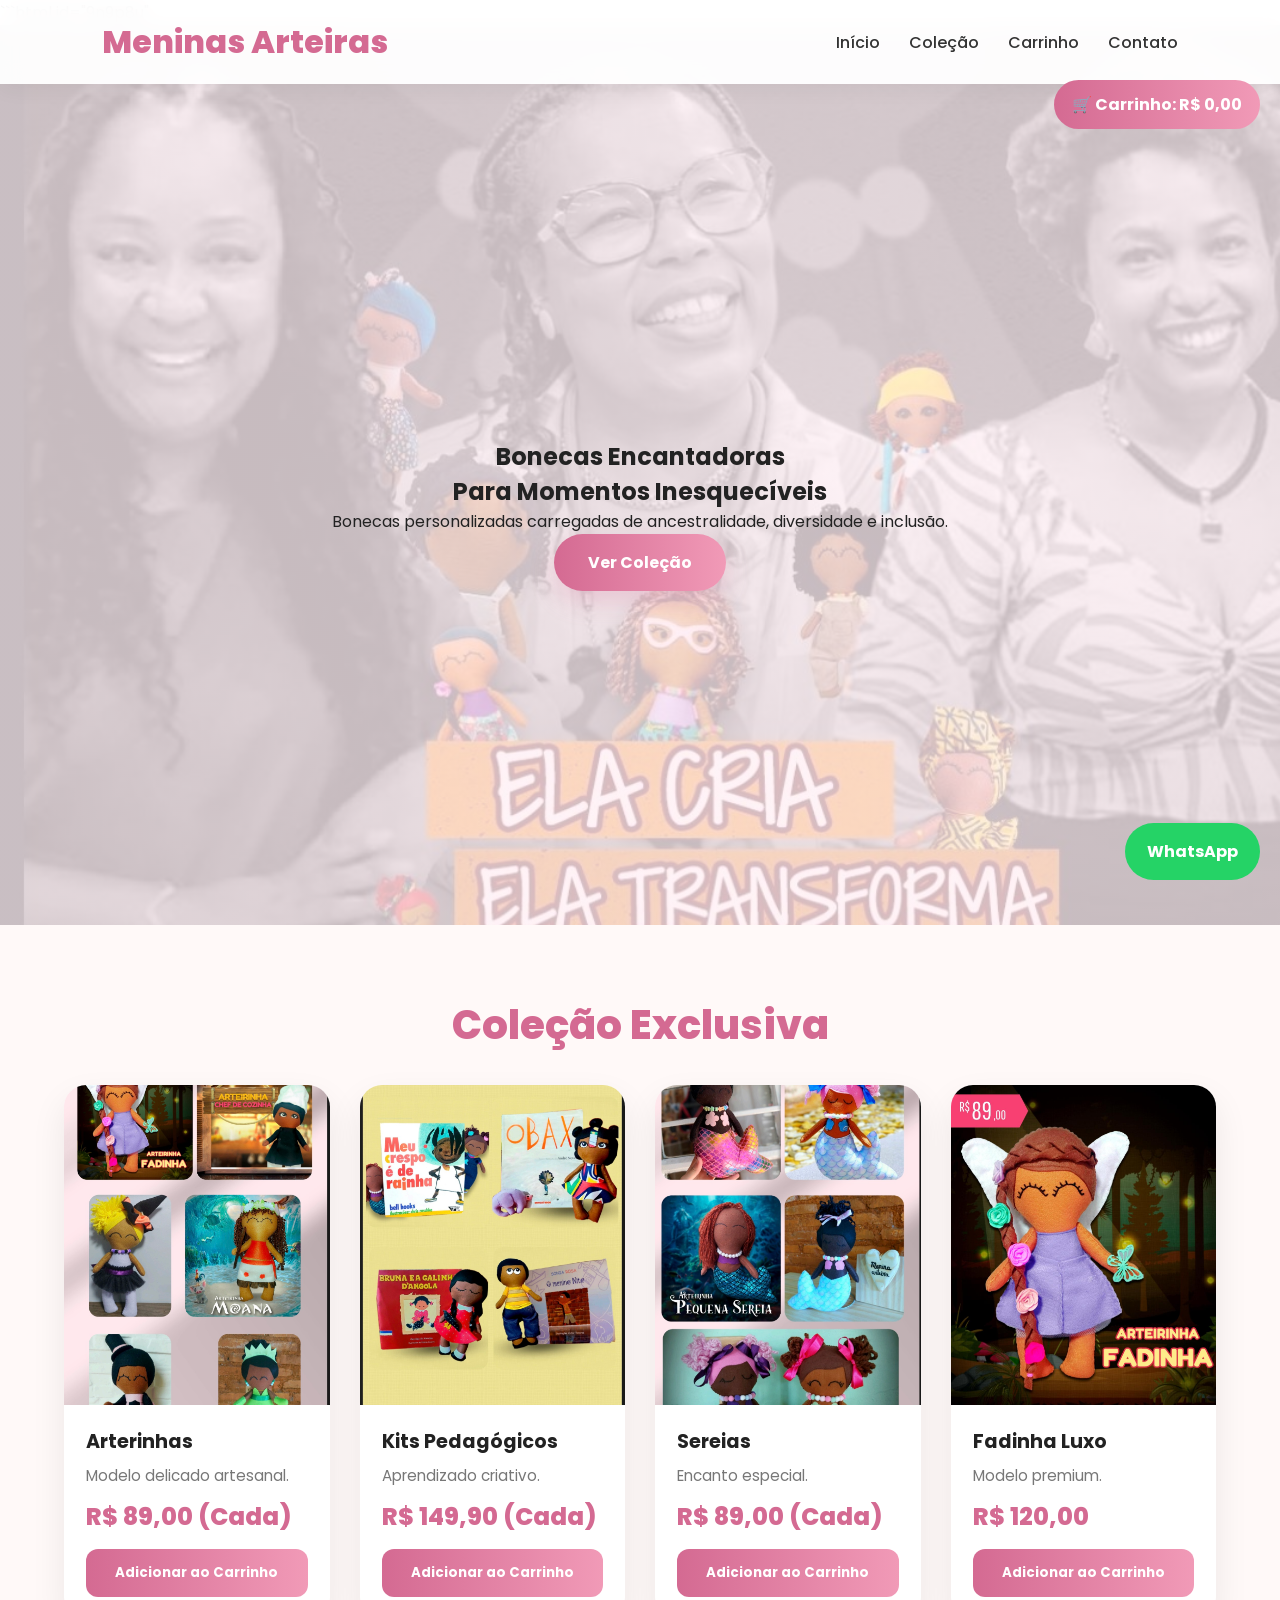
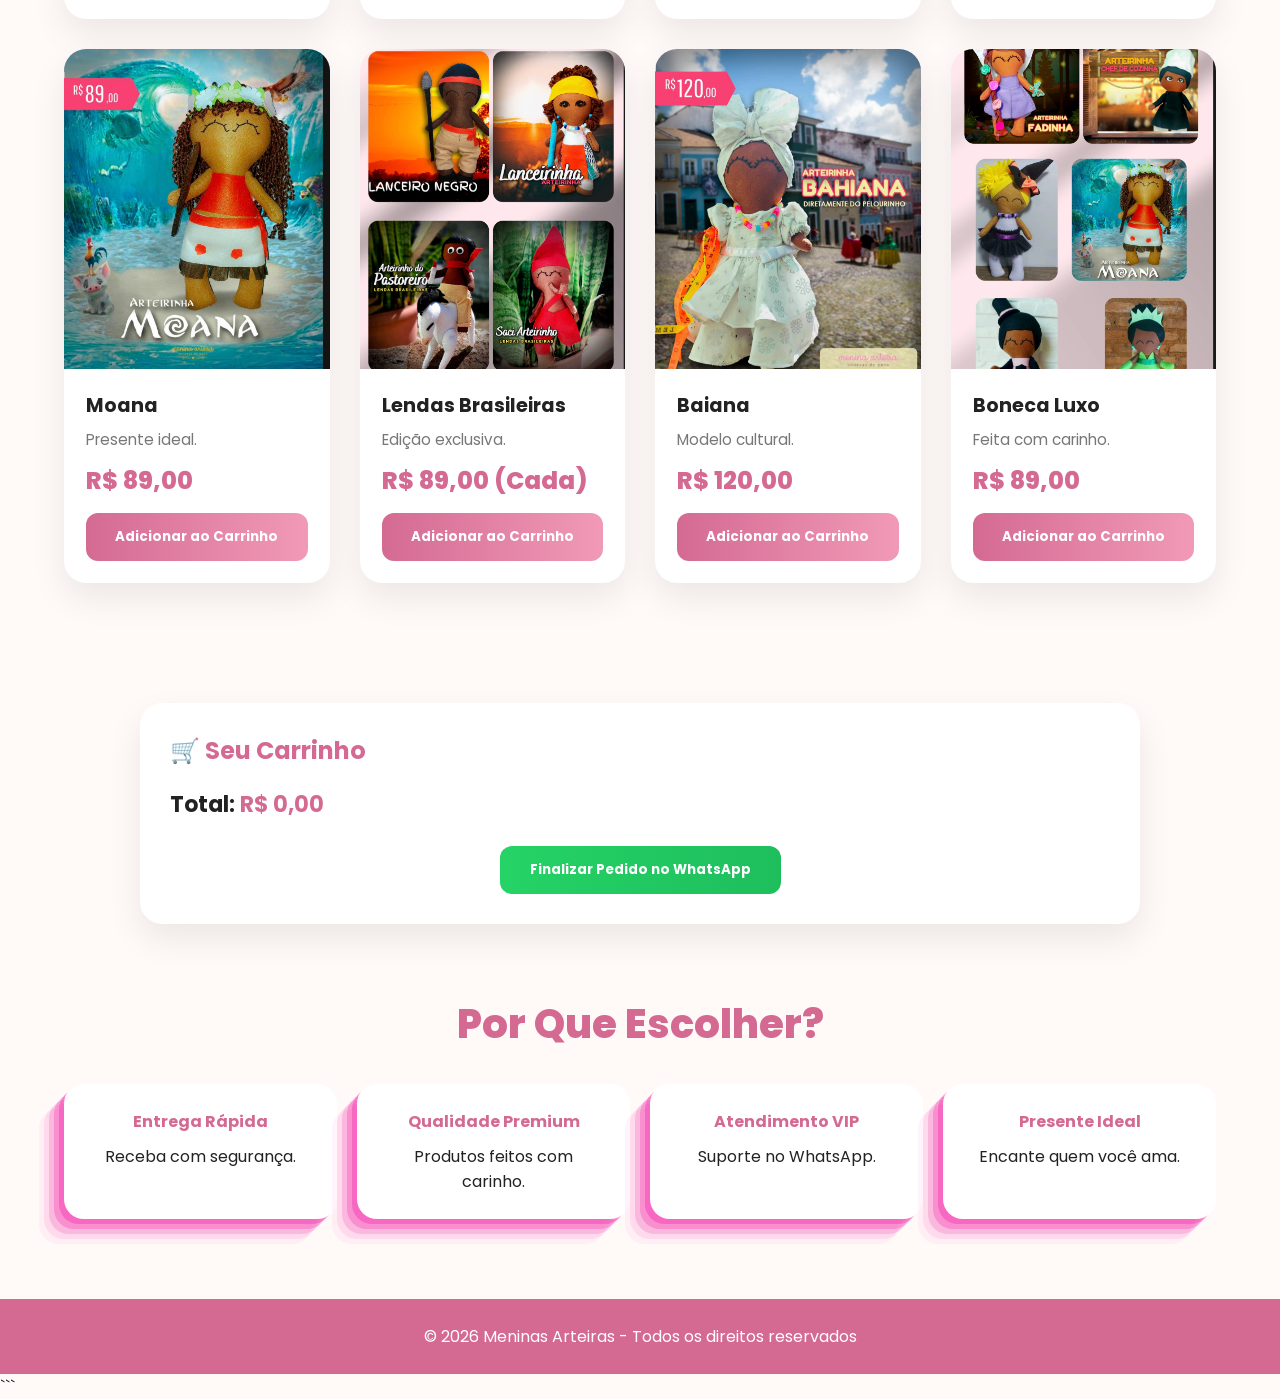
==== commit a2d63ced: "Update index.html" ====
--- a/index.html
+++ b/index.html
@@ -33,7 +33,7 @@
       diversidade e inclusão.
     </p>
 
-    <a href="#produtos" class="btn">
+    <a href="https://www.instagram.com/meninaarteirabonecasdepano?igsh=MTU3bzZnc3U4emwzcA==" class="btn">
       Ver Coleção
     </a>
   </div>
--- a/style.css
+++ b/style.css
@@ -255,7 +255,7 @@
 padding:25px;
 border-radius:20px;
 text-align:center;
-box-shadow:0 10px 25px rgba(0,0,0,.06);
+box-shadow: rgba(240, 46, 170, 0.4) -5px 5px, rgba(240, 46, 170, 0.3) -10px 10px, rgba(240, 46, 170, 0.2) -15px 15px, rgba(240, 46, 170, 0.1) -20px 20px, rgba(240, 46, 170, 0.05) -25px 25px;
 }
 
 .box h4{
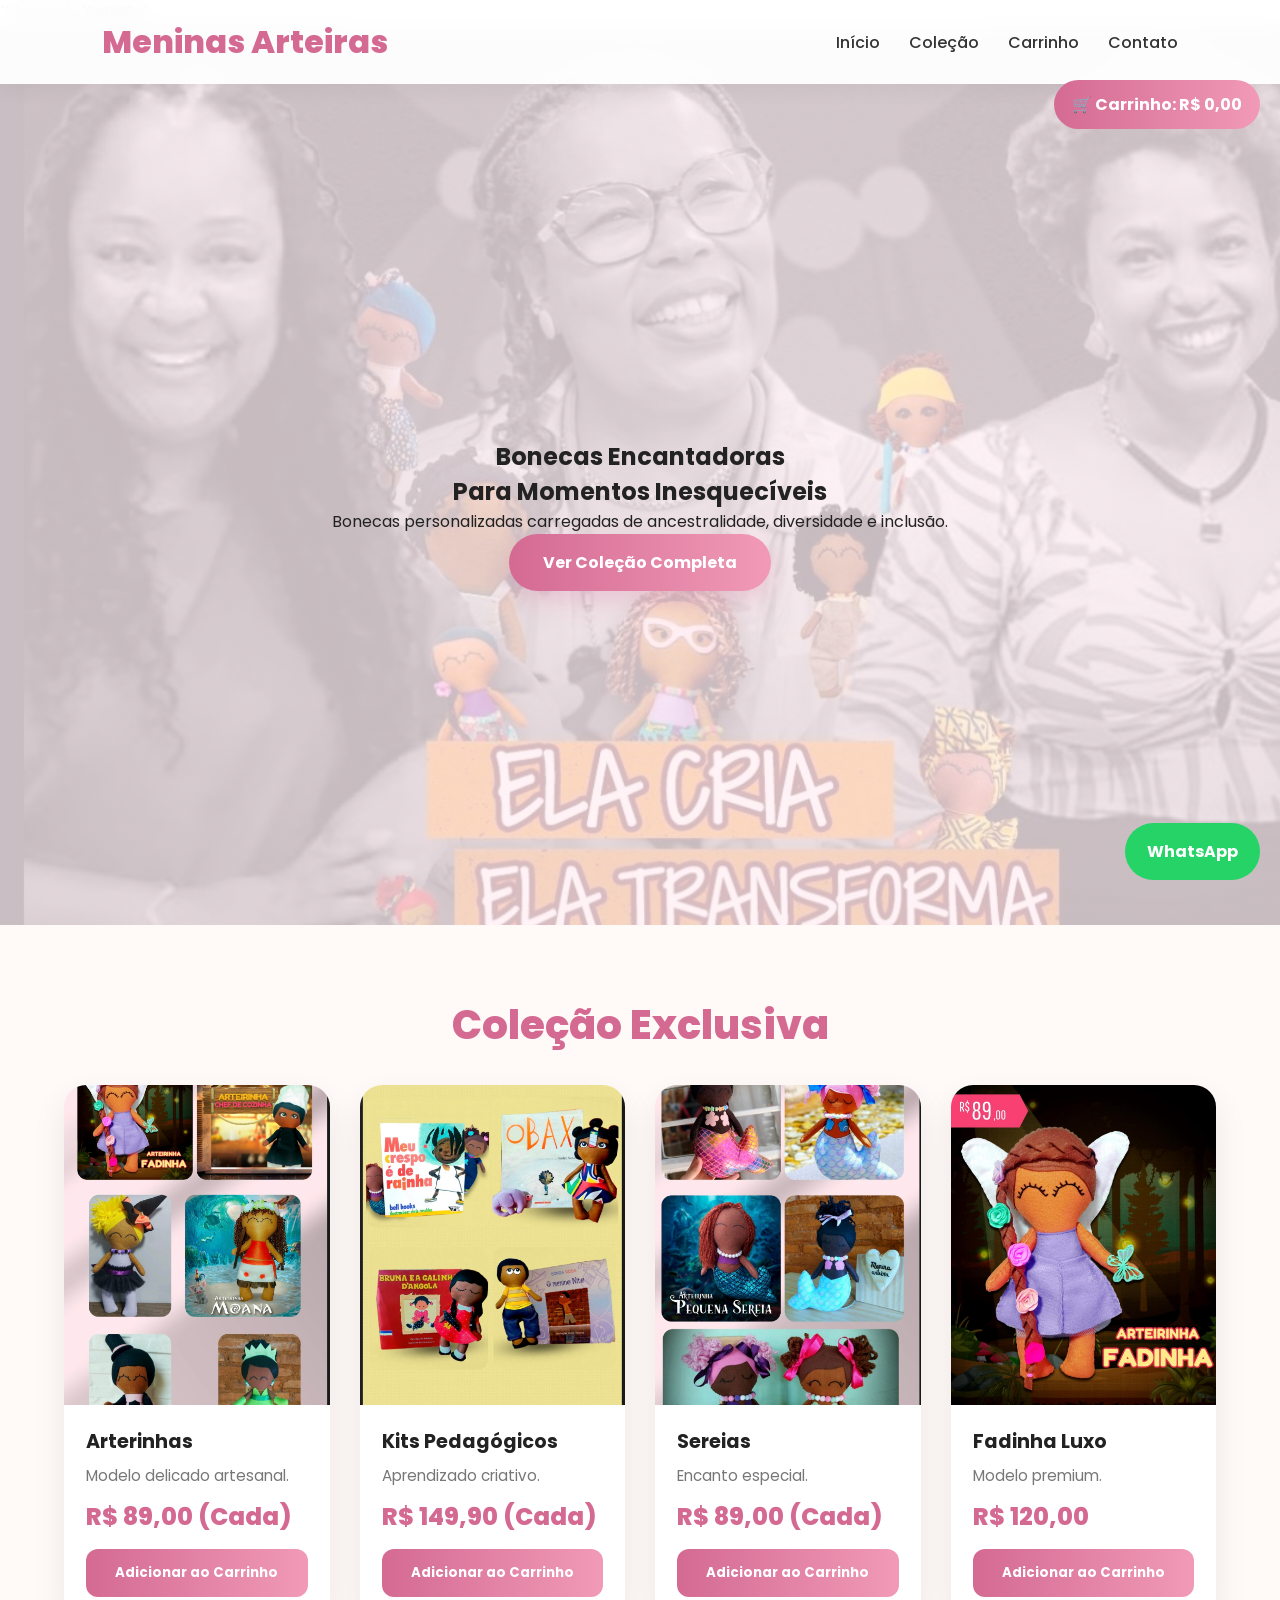
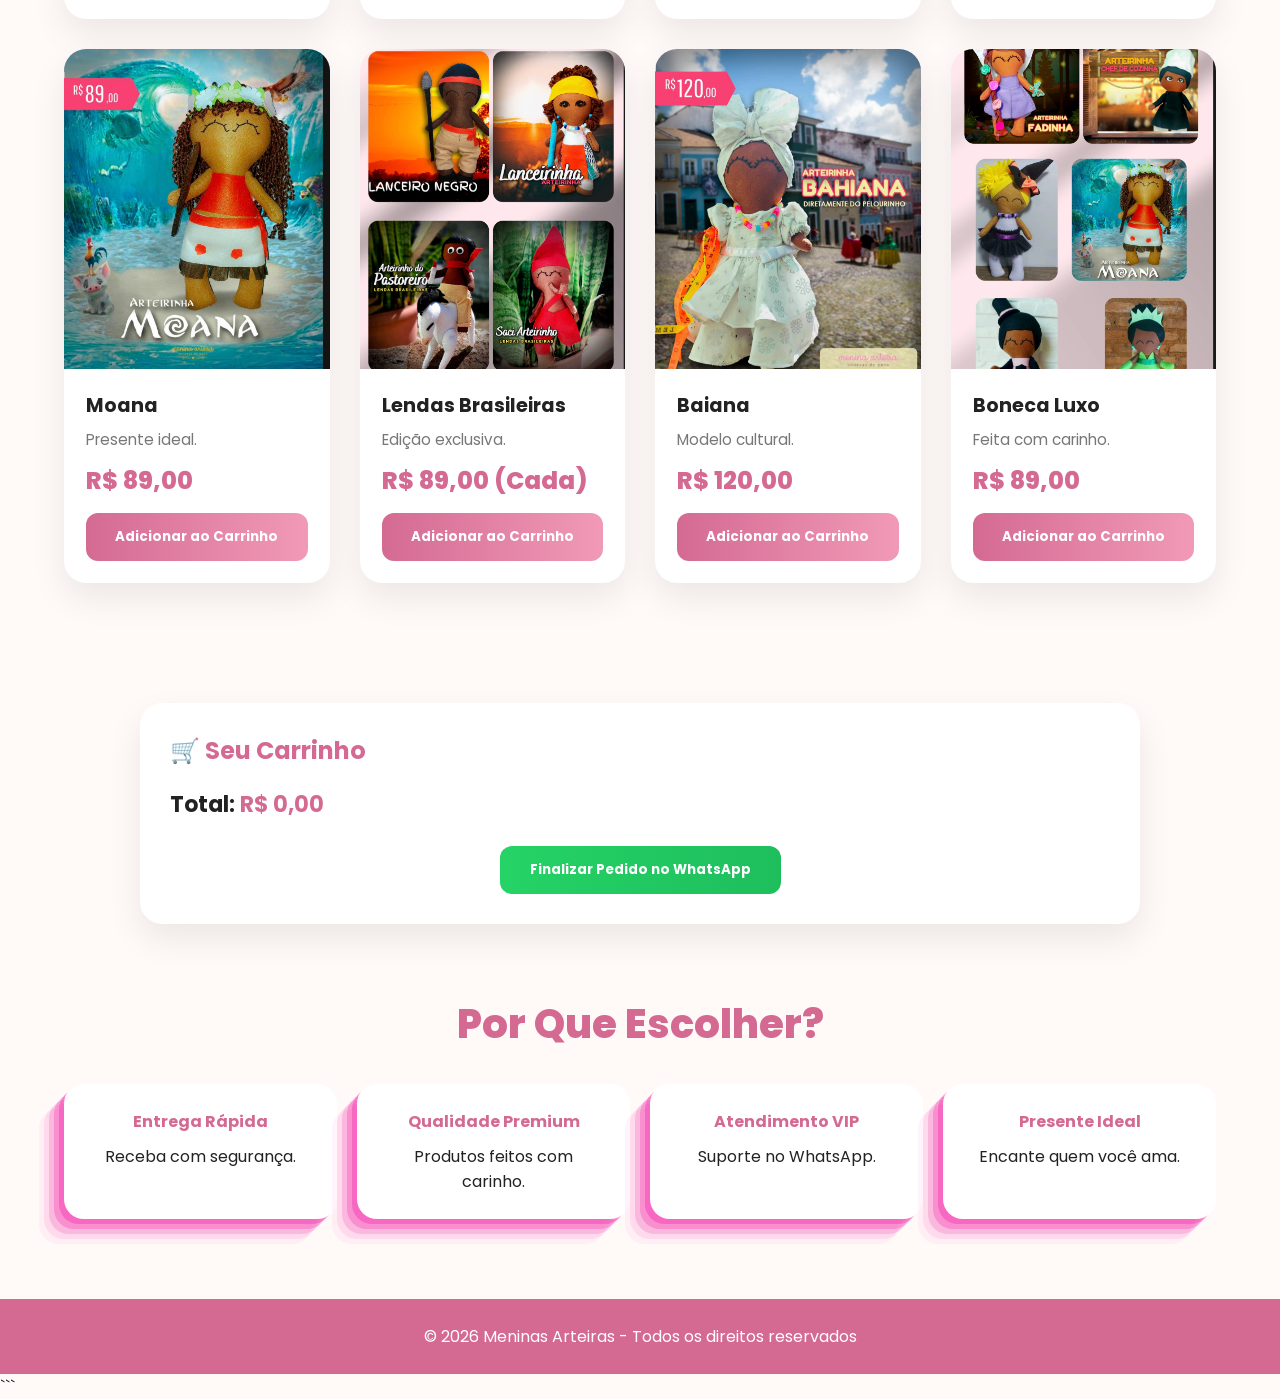
==== commit d6b3c1aa: "Update index.html" ====
--- a/index.html
+++ b/index.html
@@ -34,7 +34,7 @@
     </p>
 
     <a href="https://www.instagram.com/meninaarteirabonecasdepano?igsh=MTU3bzZnc3U4emwzcA==" class="btn">
-      Ver Coleção
+      Ver Coleção Completa
     </a>
   </div>
 </section>
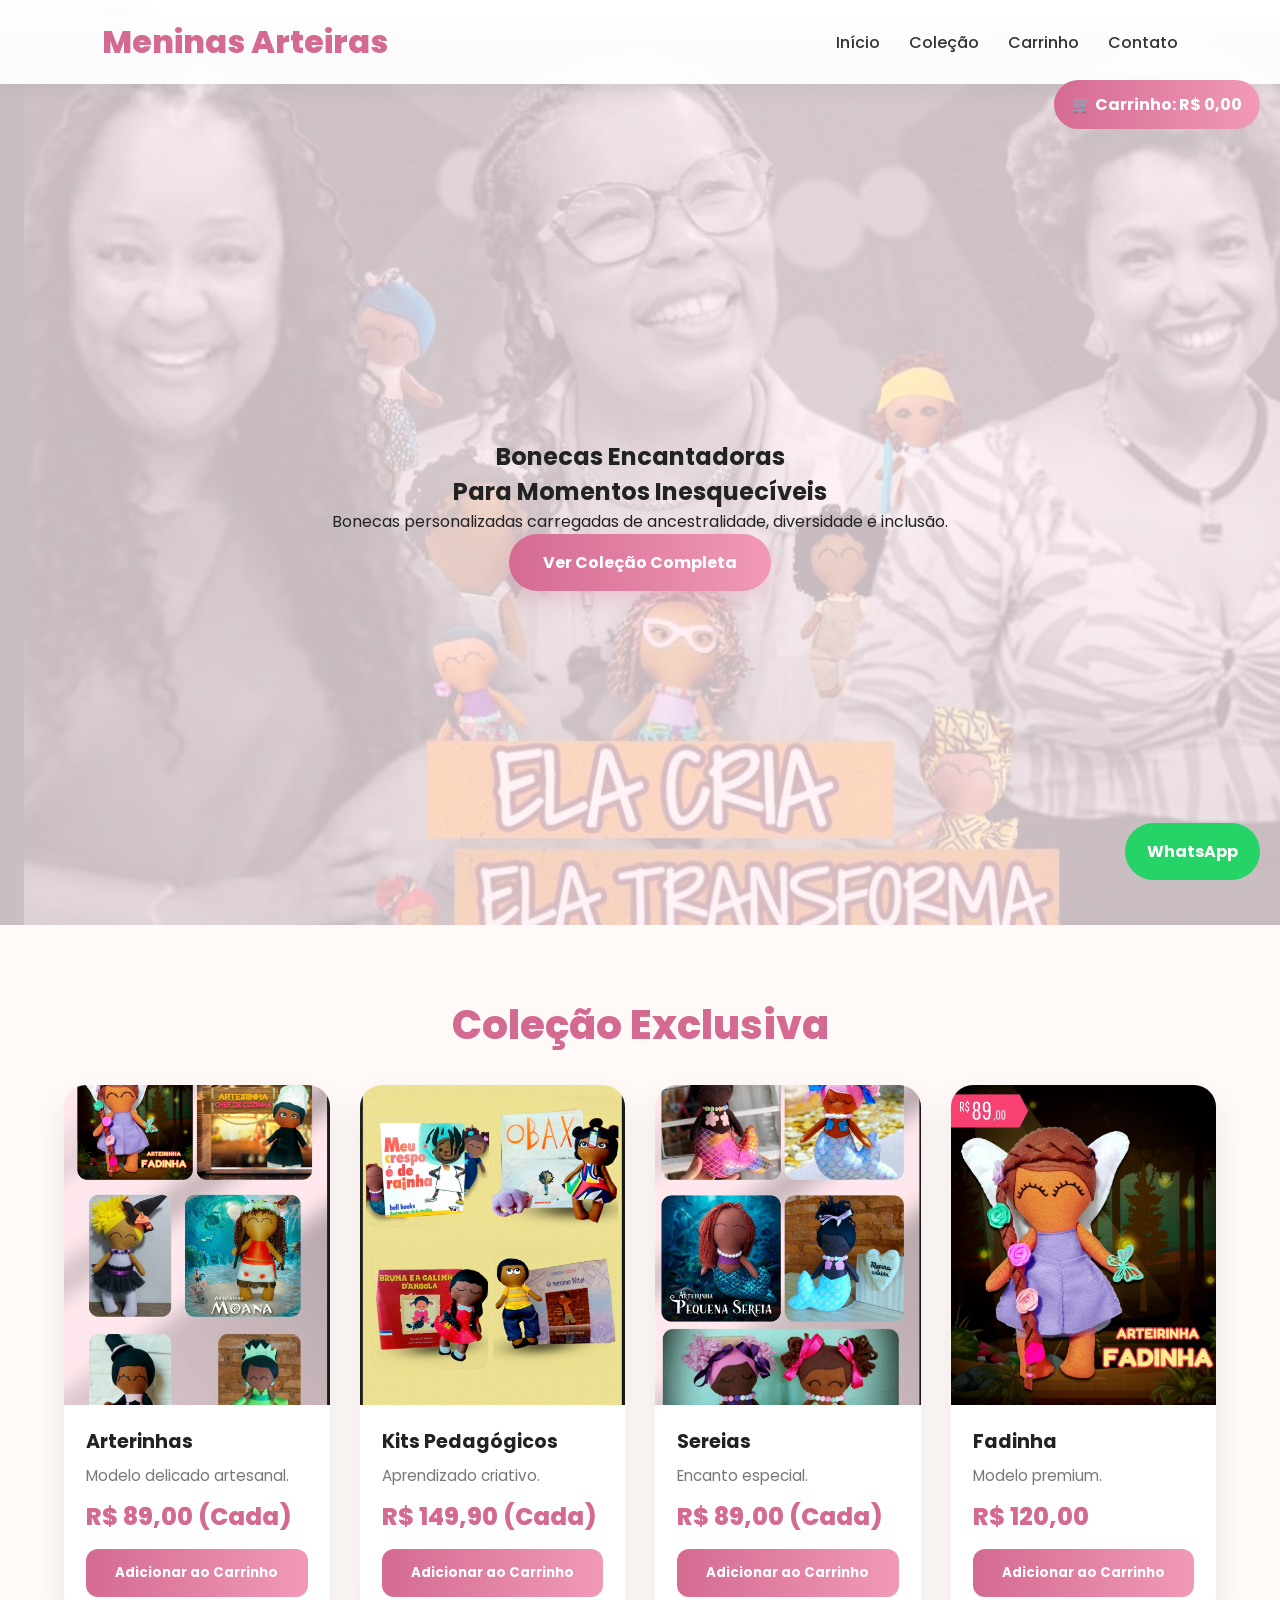
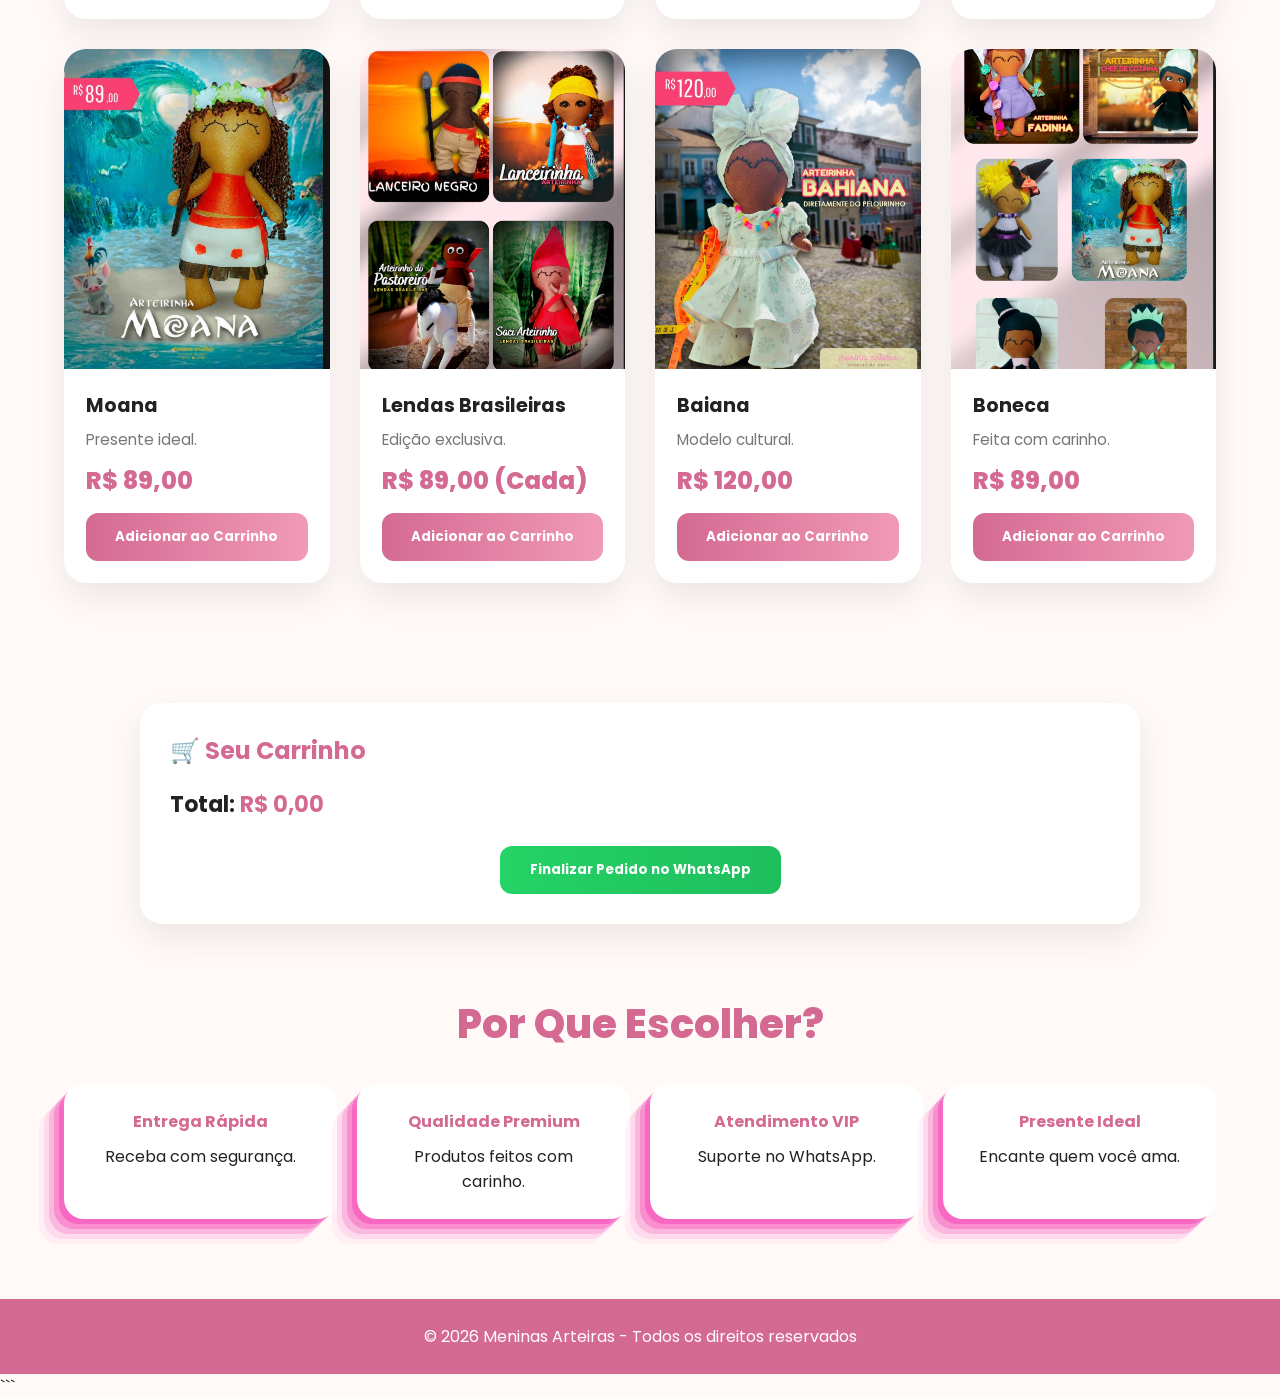
==== commit 8cc71964: "Update index.html" ====
--- a/index.html
+++ b/index.html
@@ -82,7 +82,7 @@
 <div class="card">
 <img src="img/fadinha.jpeg">
 <div class="info">
-<h3>Fadinha Luxo</h3>
+<h3>Fadinha </h3>
 <p>Modelo premium.</p>
 <div class="preco">R$ 120,00</div>
 <button onclick="adicionar('Fadinha Luxo',120)">
@@ -130,7 +130,7 @@
 <div class="card">
 <img src="img/arterinha.jpg">
 <div class="info">
-<h3>Boneca Luxo</h3>
+<h3>Boneca</h3>
 <p>Feita com carinho.</p>
 <div class="preco">R$ 89,00</div>
 <button onclick="adicionar('Boneca Luxo',89)">
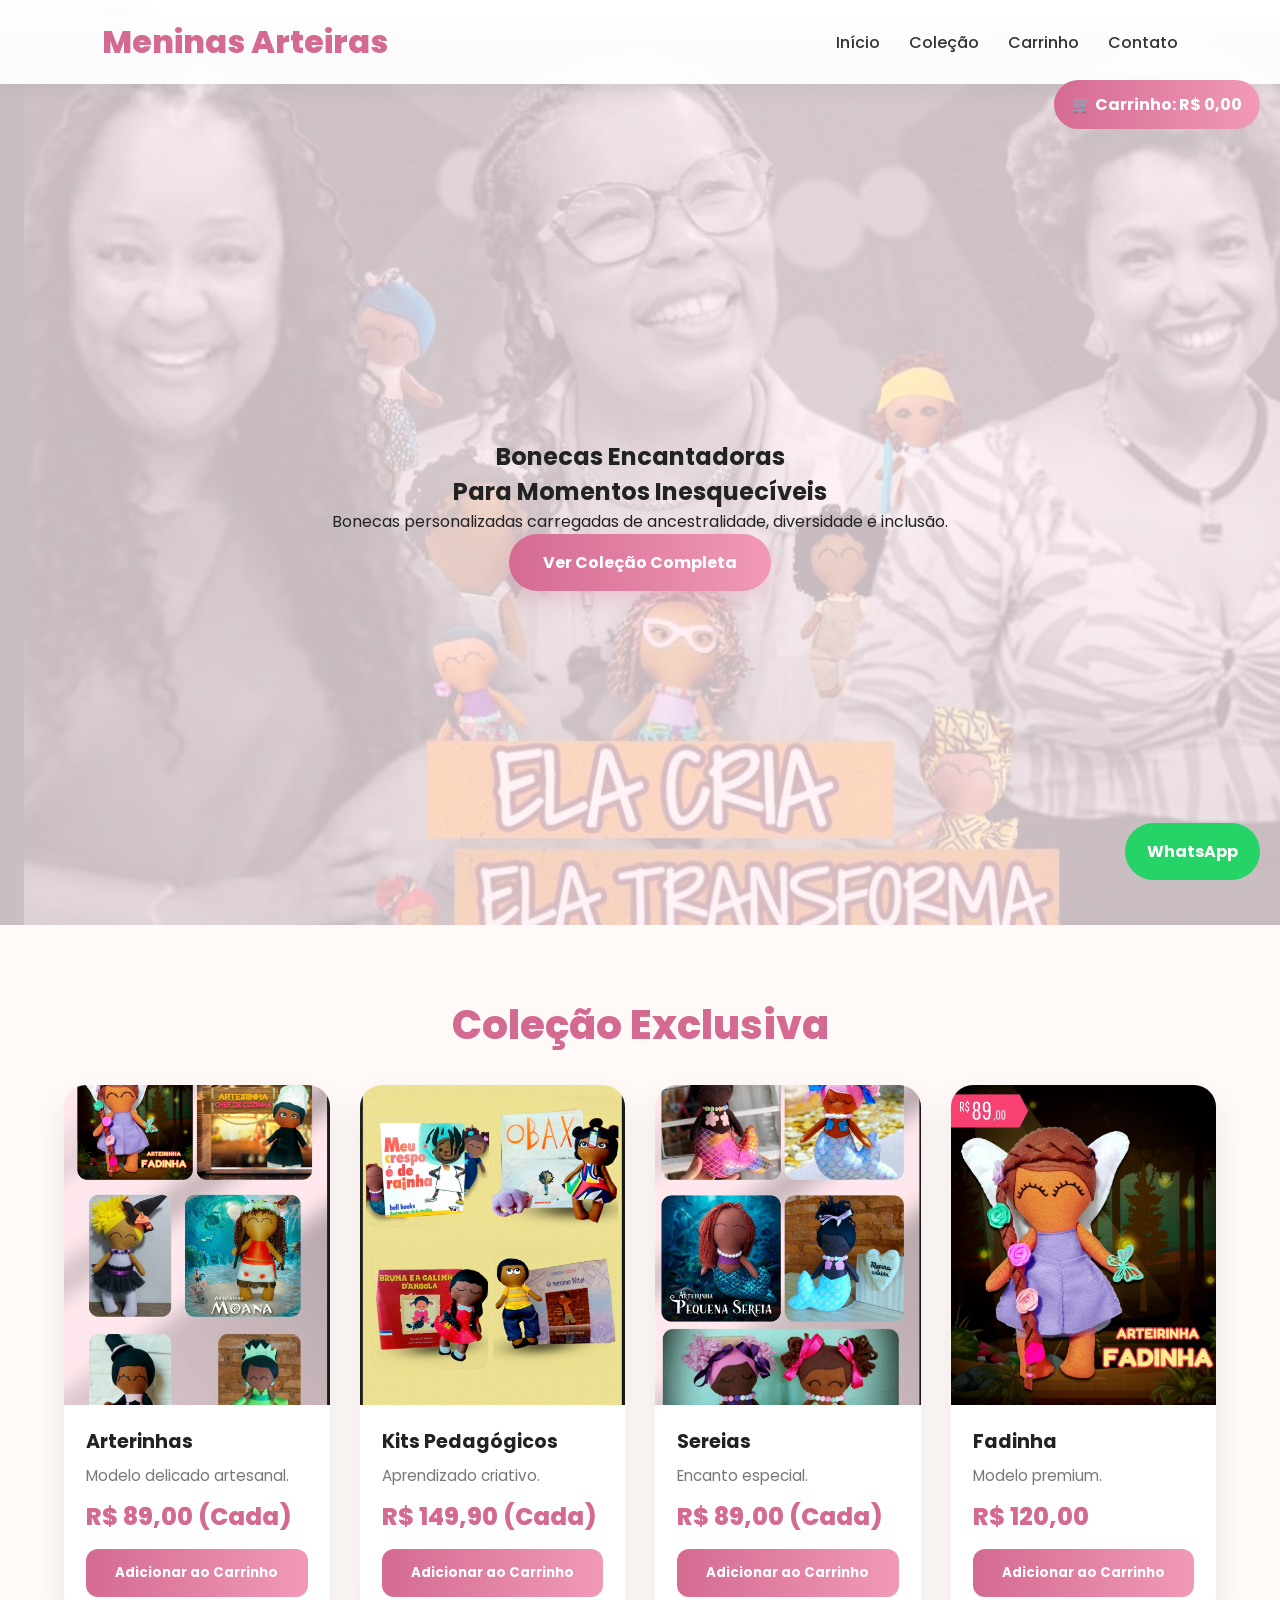
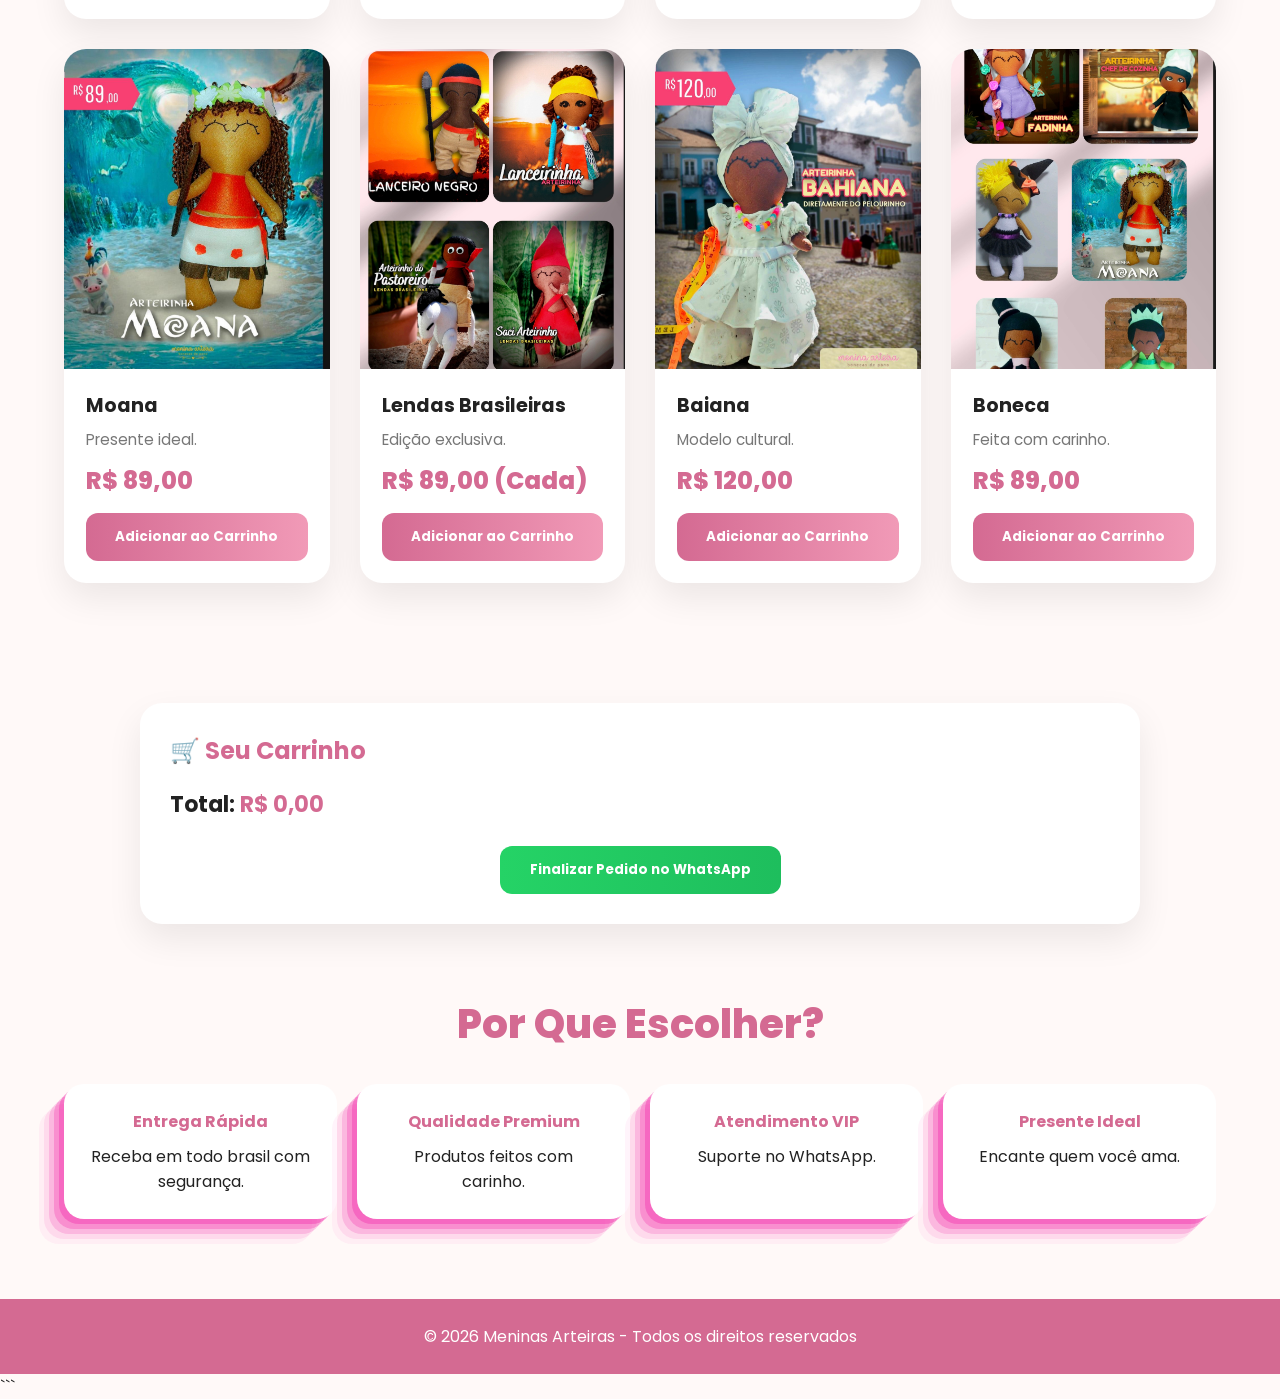
==== commit d90f3374: "Update index.html" ====
--- a/index.html
+++ b/index.html
@@ -167,7 +167,7 @@
 
 <div class="box">
 <h4>Entrega Rápida</h4>
-<p>Receba com segurança.</p>
+<p>Receba em todo brasil com segurança.</p>
 </div>
 
 <div class="box">
